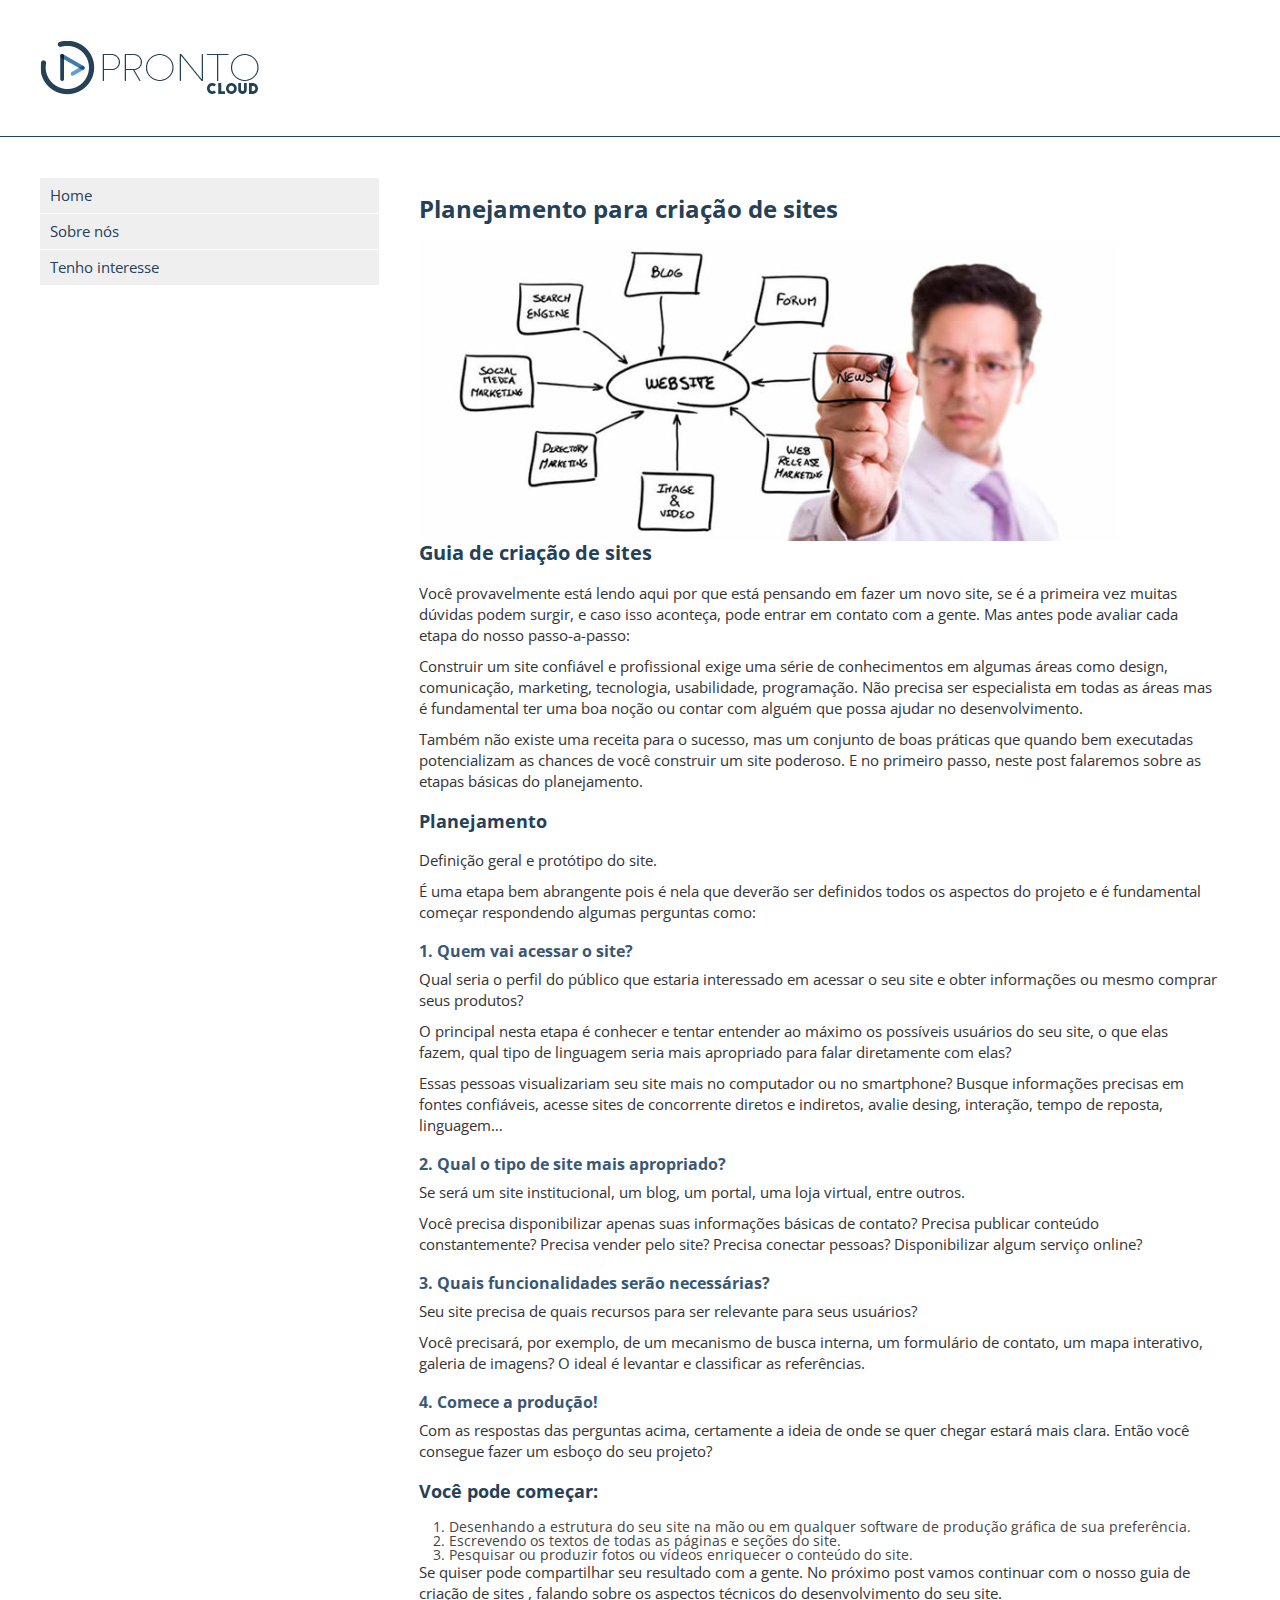
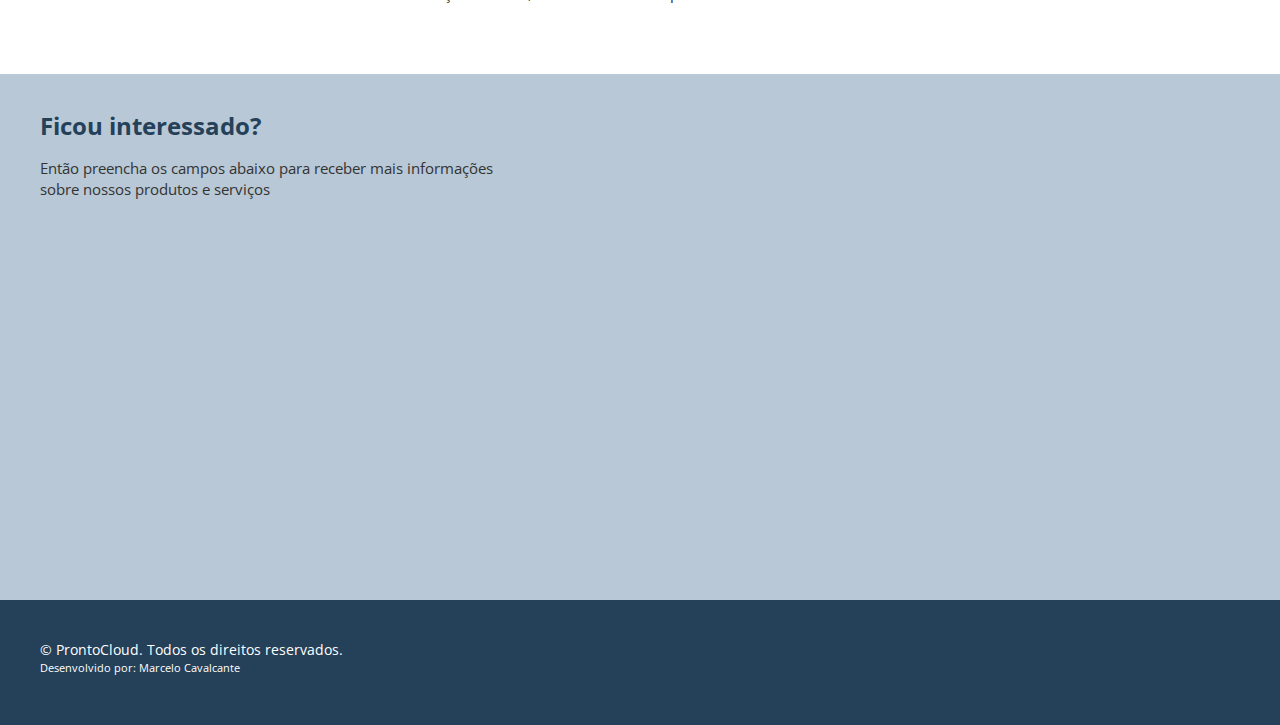
==== index.html @ fb1c9a31 "INITIAL COMMIT - Versão do professor" ====
<!DOCTYPE html>
<html lang="en">
<head>
    <meta charset="UTF-8">
    <meta http-equiv="X-UA-Compatible" content="IE=edge">
    <meta name="viewport" content="width=device-width, initial-scale=1.0">

    <!-- CSS -->
    <link rel="stylesheet" href="./assets/css/reset.css">
    <link rel="stylesheet" href="./assets/css/style.css">

    <!-- icones -->
    <link rel="shortcut icon" href="./assets/images/favicon.cc"> <!-- 17x17 pixels -->
    <link rel="apple-touch-icon" href="./assets/images/icon-touch-retina.png">
    <link rel="apple-touch-icon" href="./assets/images/icon-touch-retina-iphone.png">
    <link rel="apple-touch-icon" href="./assets/images/icon-touch-retina-ipad.png">

    <!-- Google Fonts -->
    <link rel="preconnect" href="https://fonts.googleapis.com">
    <link rel="preconnect" href="https://fonts.gstatic.com" crossorigin>
    <link href="https://fonts.googleapis.com/css2?family=Open+Sans:wght@300;400;700&display=swap" rel="stylesheet">

    <title>ProntoCloud</title>
</head>
<body>

    <div class="main-container">
        <header>
            <div class="container">
                <img src="./assets/images/prontocloud.png" alt="ProntoCloud">
            </div>
        </header>
        <section>
            <div class="container">
                <nav>
                    <ul>
                        <li><a href="#">Home</a></li>
                        <li><a href="#">Sobre nós</a></li>
                        <li><a href="#tenho-interesse">Tenho interesse</a></li>
                    </ul>
                </nav>
                <article>
                    <div class="container">
                        <h1>Planejamento para criação de sites</h1>

                        <img src="./assets/images/web-design-planning-700x300.jpg" alt="Planejamento para criação de sites">

                        <h2>Guia de criação de sites</h2>

                        <p>Você provavelmente está lendo aqui por que está pensando em fazer um novo site, se é a primeira vez muitas dúvidas podem surgir, e caso isso aconteça, pode entrar em contato com a gente. Mas antes pode avaliar cada etapa do nosso passo-a-passo:</p>

                        <p>Construir um site confiável e profissional exige uma série de conhecimentos em algumas áreas como design, comunicação, marketing, tecnologia, usabilidade, programação. Não precisa ser especialista em todas as áreas mas é fundamental ter uma boa noção ou contar com alguém que possa ajudar no desenvolvimento.</p>

                        <p>Também não existe uma receita para o sucesso, mas um conjunto de boas práticas que quando bem executadas potencializam as chances de você construir um site poderoso. E no primeiro passo, neste post falaremos sobre as etapas básicas do planejamento.</p>

                        <h3>Planejamento</h3>

                        <p>Definição geral e protótipo do site.</p>
                        <p>É uma etapa bem abrangente pois é nela que deverão ser definidos todos os aspectos do projeto e é fundamental começar respondendo algumas perguntas como:</p>

                        <h4>1. Quem vai acessar o site? </h4>

                        <p>Qual seria o perfil do público que estaria interessado em acessar o seu site e obter informações ou mesmo comprar seus produtos?</p>

                        <p>O principal nesta etapa é conhecer e tentar entender ao máximo os possíveis usuários do seu site, o que elas fazem, qual tipo de linguagem seria mais apropriado para falar diretamente com elas?</p>

                        <p>Essas pessoas visualizariam seu site mais no computador ou no smartphone? Busque informações precisas em fontes confiáveis, acesse sites de concorrente diretos e indiretos, avalie desing, interação, tempo de reposta, linguagem…</p>

                        <h4>2. Qual o tipo de site mais apropriado?</h4>
                        <p>Se será um site institucional, um blog, um portal, uma loja virtual, entre outros.</p>

                        <p>Você precisa disponibilizar apenas suas informações básicas de contato? Precisa publicar conteúdo constantemente? Precisa vender pelo site? Precisa conectar pessoas? Disponibilizar algum serviço online?</p>

                        <h4>3. Quais funcionalidades serão necessárias?</h4>
                        <p>Seu site precisa de quais recursos para ser relevante para seus usuários?</p>

                        <p>Você precisará, por exemplo, de um mecanismo de busca interna, um formulário de contato, um mapa interativo, galeria de imagens? O ideal é levantar e classificar as referências.</p>

                        <h4>4. Comece a produção!</h4>
                        <p>Com as respostas das perguntas acima, certamente a ideia de onde se quer chegar estará mais clara. Então você consegue fazer um esboço do seu projeto?</p>

                        <h3>Você pode começar:</h3>

                        <ol>
                            <li>Desenhando a estrutura do seu site na mão ou em qualquer software de produção gráfica de sua preferência.</li>
                            <li>Escrevendo os textos de todas as páginas e seções do site.</li>
                            <li>Pesquisar ou produzir fotos ou vídeos enriquecer o conteúdo do site.</li>
                        </ol>

                        <p>Se quiser pode compartilhar seu resultado com a gente. No próximo post vamos continuar com o nosso guia de criação de sites , falando sobre os aspectos técnicos do desenvolvimento do seu site.</p>
                    </div>
                </article>
               
            </div>
        </section>  
        <section id="tenho-interesse">
            <div class="container">
                <article>
                    <h1>Ficou interessado?</h1>
                    <p>Então preencha os campos abaixo para receber mais informações sobre nossos produtos e serviços</p>

                    <div class="cognito">
                        <script src="https://www.cognitoforms.com/s/pnEzo69DJ02ilLkJFaThlw"></script>
                        <script>Cognito.load("forms", { id: "1" });</script>
                    </div>

                </article>
            </div>
        </section>
        <footer>
            <div class="container">
                <p>&copy; ProntoCloud. Todos os direitos reservados.
            <small>Desenvolvido por: Marcelo Cavalcante</small></p>
            </div>
        </footer>
    </div>
</body>
</html>
---- assets/css/style.css ----
html {
    font-size: 62.5%;
}

body {
    background-color: #f5f5f5; 
    font-family: 'Open Sans', sans-serif;
}

.main-container {
    display: block;
    width: 100vw;
    margin: 0 auto;
}

.container {
    display: block;
    float: left;
    padding: 20px;
    max-width: 100%;
    margin: 0 auto;
    max-width: 1198px;
}

header {
    background: #fff;
    display: block;
    float: left;
    padding: 20px;
    width: 100%;
    border-bottom: 1px solid #254159;
}

h1 {
    font-size: 2.4rem;
    color: #254159;
    margin-bottom: 20px;
}

h2 {
    font-size: 2rem;
    color: #254159;
    margin-bottom: 20px;
}

h3 {
    font-size: 1.8rem;
    color: #254159;
    margin-bottom: 20px;
    padding-top: 10px;
}

h4 {
    font-size: 1.6rem;
    color: #385874;
    margin-bottom: 10px;
    padding-top: 10px;
}

p {
    margin-bottom: 10px;
    line-height: 1.4;
    color: #333;
}

img {
    max-width: 100%;
    height: auto;
}

#tenho-interesse {
    background-color: #b8c8d6;
    width: 100%;
}

#tenho-interesse form,
.cognito.c-med .c-forms-form,
.cognito.c-med .c-forms-form div {
    background-color: #b8c8d6 !important;
}

#tenho-interesse .cognito .c-forms-form .c-forms-form-title h2,
#tenho-interesse .cognito label[for], .cognito input[type=radio], .cognito input[type=checkbox] {
    color: #385874;
}

ol {
    margin-left: 30px;
}

ol li {
    font-size: 1.4rem;
    color: #454545;
}

section {
    background-color: #fff;
    display: block;
    float: left;
    font-size: 1.5rem; /* equivalente a 15px */ 
    padding: 20px;
    width: 100%;
}

section nav {
    display: block;
    float: left;
    width: 30%;
}

nav li {
    background-color: #efefef;
    margin: 1px 20px 1px 0;
    padding: 10px;
}

nav li:hover {
    background-color: #dfdfdf;
}

nav a {
    text-decoration: none;
    color: #254159;
}

nav a:hover {
    color: #385874;
}

section article {
    display: block;
    float: left;
    width: 70%;
}

footer {
    background-color: #254159;  
    display: block;
    float: left;
    padding: 20px;
    width: 100%;
}

footer p {
    color: #ffffff;
    font-size: 1.4rem;
}

footer small {
    font-size: 80%;
    display: block;
}

.cognito {
    height: 350px !important;
    overflow: hidden !important;
}

@media (max-width: 425px) {
    section nav,
    section article {
        width: 100%;
    }  

    .container {
        padding-left: 1%;
        padding-right: 1%;
    }
}
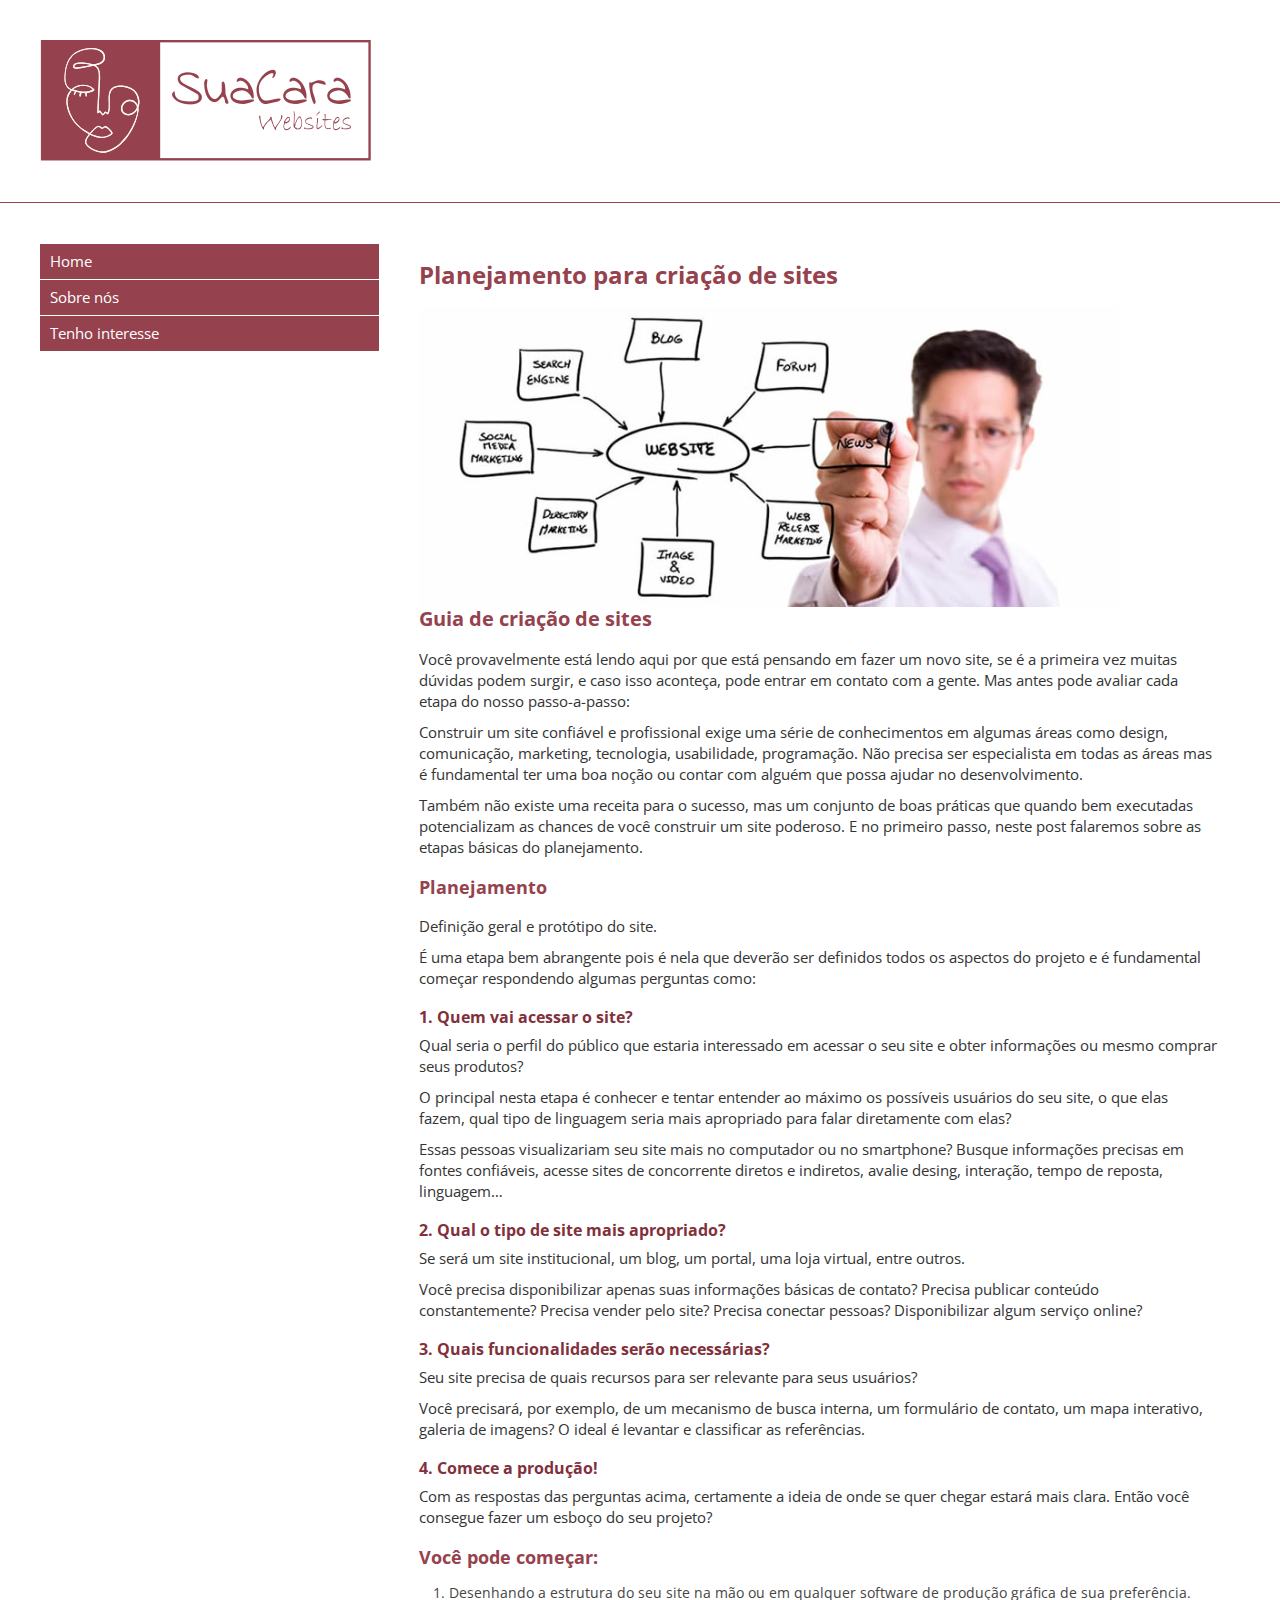
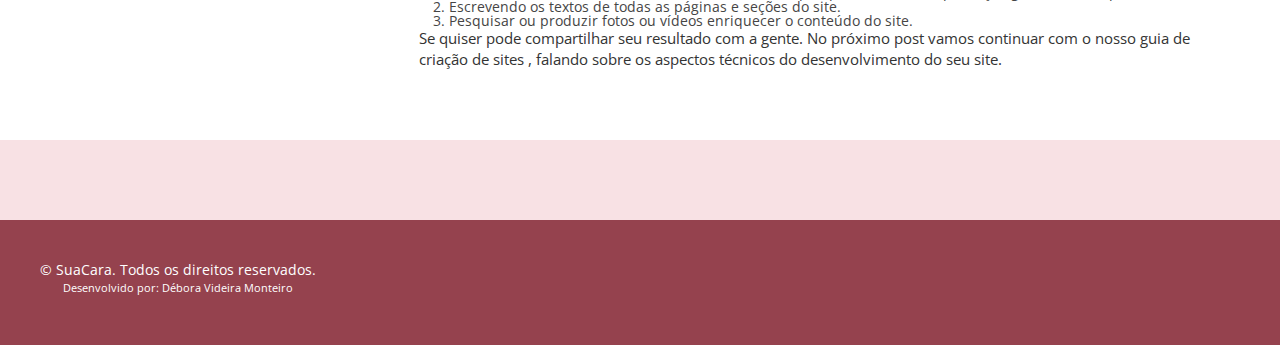
==== commit 79947144: "SuaCara" ====
--- a/index.html
+++ b/index.html
@@ -11,7 +11,7 @@
 
     <!-- icones -->
     <link rel="shortcut icon" href="./assets/images/favicon.cc"> <!-- 17x17 pixels -->
-    <link rel="apple-touch-icon" href="./assets/images/icon-touch-retina.png">
+    <link rel="apple-touch-icon" href="./assets/images/sc-icon-touch-retina.png">
     <link rel="apple-touch-icon" href="./assets/images/icon-touch-retina-iphone.png">
     <link rel="apple-touch-icon" href="./assets/images/icon-touch-retina-ipad.png">
 
@@ -27,7 +27,7 @@
     <div class="main-container">
         <header>
             <div class="container">
-                <img src="./assets/images/prontocloud.png" alt="ProntoCloud">
+                <img id="logo" src="./assets/images/suacara.png" alt="SuaCara">
             </div>
         </header>
         <section>
@@ -96,12 +96,8 @@
         <section id="tenho-interesse">
             <div class="container">
                 <article>
-                    <h1>Ficou interessado?</h1>
-                    <p>Então preencha os campos abaixo para receber mais informações sobre nossos produtos e serviços</p>
-
                     <div class="cognito">
-                        <script src="https://www.cognitoforms.com/s/pnEzo69DJ02ilLkJFaThlw"></script>
-                        <script>Cognito.load("forms", { id: "1" });</script>
+                        <script src="https://www.cognitoforms.com/f/seamless.js" data-key="_JkAi9VZ0EmPq1Xp3DTHFw" data-form="1"></script>
                     </div>
 
                 </article>
@@ -109,8 +105,8 @@
         </section>
         <footer>
             <div class="container">
-                <p>&copy; ProntoCloud. Todos os direitos reservados.
-            <small>Desenvolvido por: Marcelo Cavalcante</small></p>
+                <p>&copy; SuaCara. Todos os direitos reservados.
+            <small>Desenvolvido por: Débora Videira Monteiro</small></p>
             </div>
         </footer>
     </div>
--- a/assets/css/style.css
+++ b/assets/css/style.css
@@ -3,8 +3,13 @@
 }
 
 body {
-    background-color: #f5f5f5; 
+    background-color: #fcccd3; 
     font-family: 'Open Sans', sans-serif;
+}
+
+#logo{
+    max-width:100vw;
+    height: auto;
 }
 
 .main-container {
@@ -28,31 +33,31 @@
     float: left;
     padding: 20px;
     width: 100%;
-    border-bottom: 1px solid #254159;
+    border-bottom: 1px solid #95424e;
 }
 
 h1 {
     font-size: 2.4rem;
-    color: #254159;
+    color: #95424e;
     margin-bottom: 20px;
 }
 
 h2 {
     font-size: 2rem;
-    color: #254159;
+    color: #95424e;
     margin-bottom: 20px;
 }
 
 h3 {
     font-size: 1.8rem;
-    color: #254159;
+    color: #95424e;
     margin-bottom: 20px;
     padding-top: 10px;
 }
 
 h4 {
     font-size: 1.6rem;
-    color: #385874;
+    color: #81303c;
     margin-bottom: 10px;
     padding-top: 10px;
 }
@@ -69,19 +74,9 @@
 }
 
 #tenho-interesse {
-    background-color: #b8c8d6;
+    background-color: #f8e1e4;
     width: 100%;
-}
-
-#tenho-interesse form,
-.cognito.c-med .c-forms-form,
-.cognito.c-med .c-forms-form div {
-    background-color: #b8c8d6 !important;
-}
-
-#tenho-interesse .cognito .c-forms-form .c-forms-form-title h2,
-#tenho-interesse .cognito label[for], .cognito input[type=radio], .cognito input[type=checkbox] {
-    color: #385874;
+    text-align: center;
 }
 
 ol {
@@ -109,22 +104,23 @@
 }
 
 nav li {
-    background-color: #efefef;
+    background-color: #95424e;
     margin: 1px 20px 1px 0;
     padding: 10px;
 }
 
 nav li:hover {
-    background-color: #dfdfdf;
+    background-color: #701e2a;
 }
 
 nav a {
     text-decoration: none;
-    color: #254159;
+    color: #fff;
+    display: block;
 }
 
 nav a:hover {
-    color: #385874;
+    font-weight: bold;
 }
 
 section article {
@@ -134,7 +130,7 @@
 }
 
 footer {
-    background-color: #254159;  
+    background-color: #95424e;
     display: block;
     float: left;
     padding: 20px;
@@ -142,6 +138,7 @@
 }
 
 footer p {
+    text-align: center;
     color: #ffffff;
     font-size: 1.4rem;
 }
@@ -149,11 +146,6 @@
 footer small {
     font-size: 80%;
     display: block;
-}
-
-.cognito {
-    height: 350px !important;
-    overflow: hidden !important;
 }
 
 @media (max-width: 425px) {
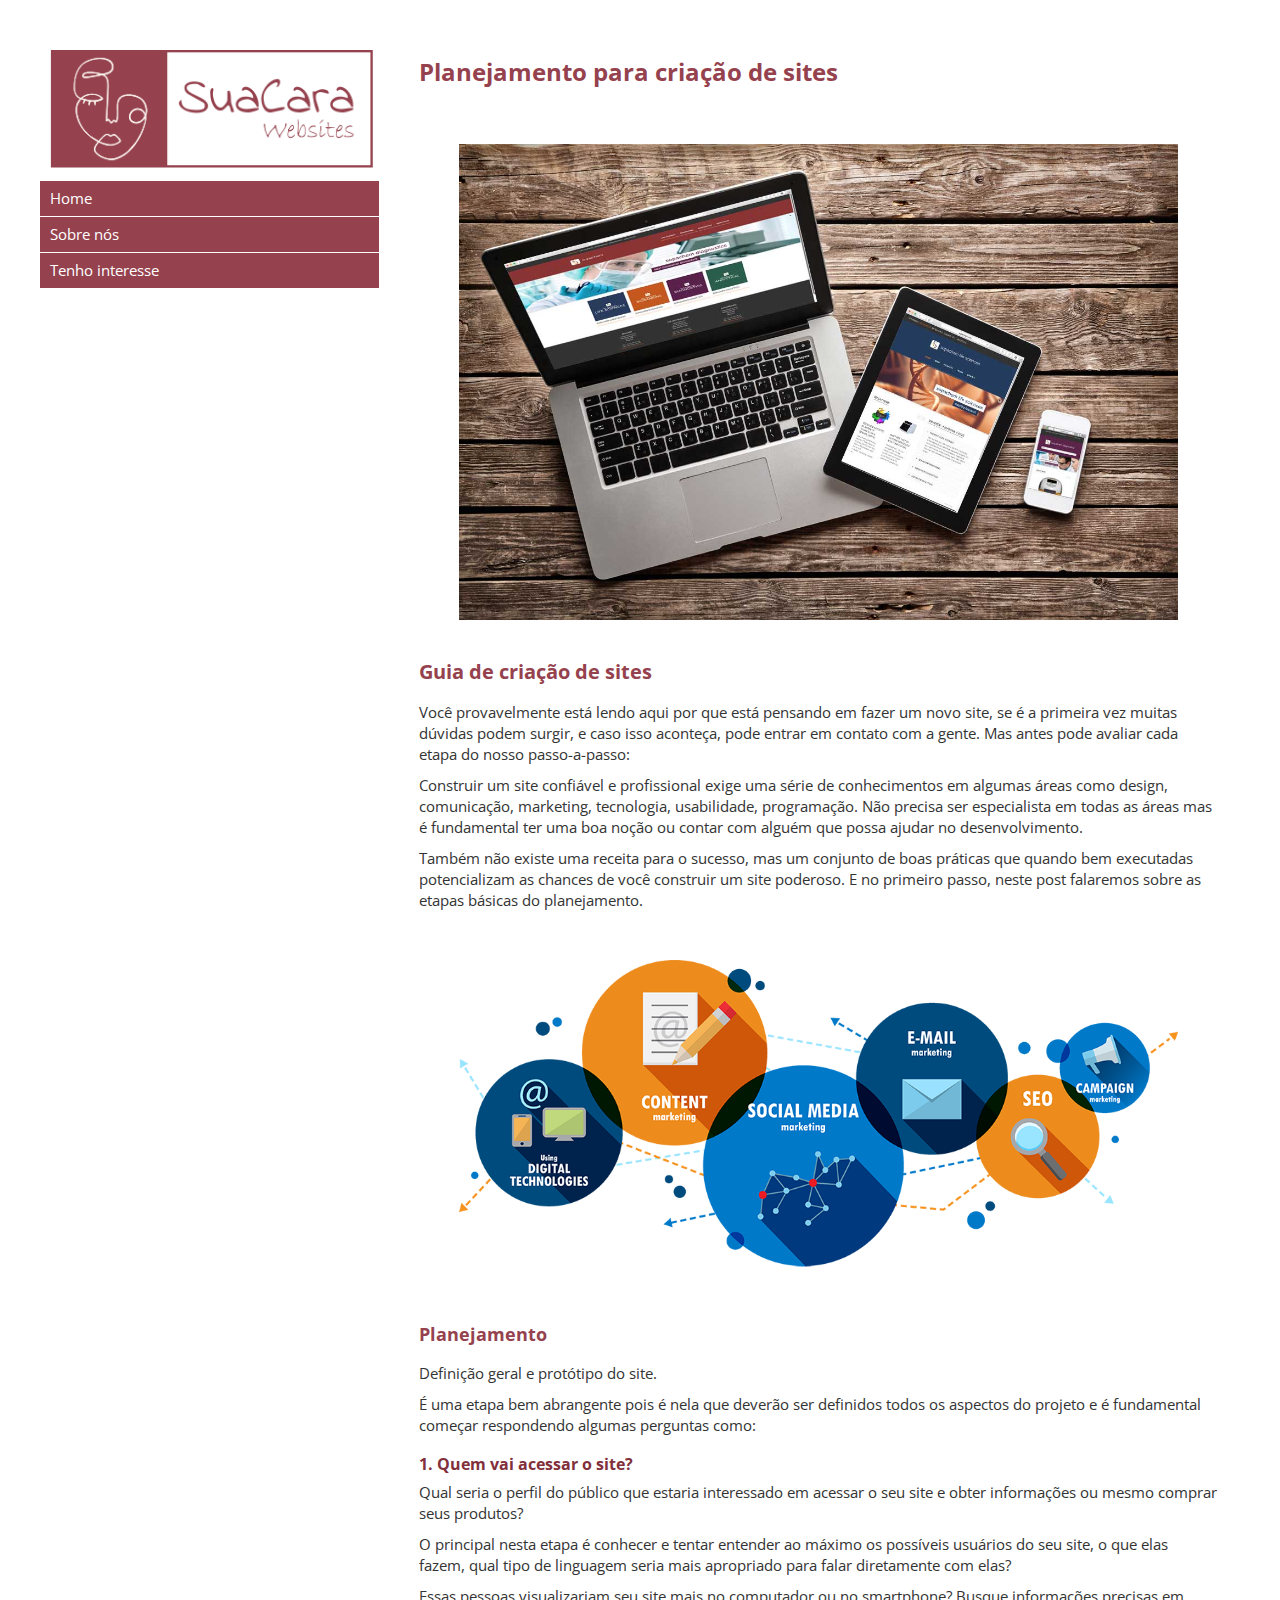
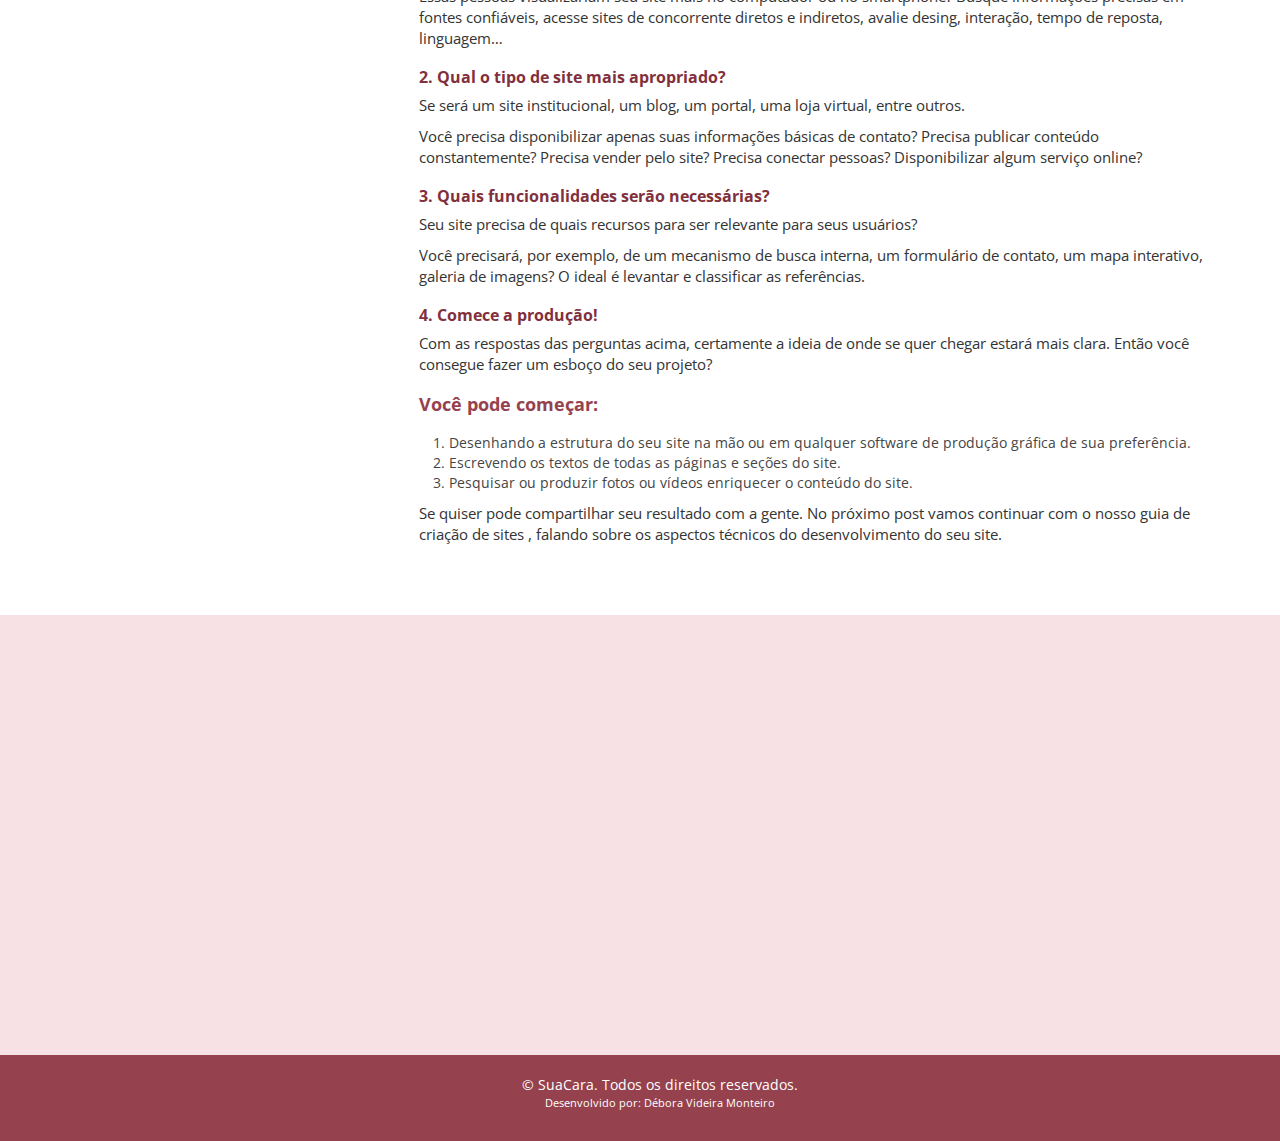
==== commit e22b500c: "mexendo no layout" ====
--- a/index.html
+++ b/index.html
@@ -20,19 +20,15 @@
     <link rel="preconnect" href="https://fonts.gstatic.com" crossorigin>
     <link href="https://fonts.googleapis.com/css2?family=Open+Sans:wght@300;400;700&display=swap" rel="stylesheet">
 
-    <title>ProntoCloud</title>
+    <title>SuaCara Websites</title>
 </head>
 <body>
 
     <div class="main-container">
-        <header>
-            <div class="container">
-                <img id="logo" src="./assets/images/suacara.png" alt="SuaCara">
-            </div>
-        </header>
         <section>
             <div class="container">
                 <nav>
+                    <img id="logo" src="./assets/images/suacara.png" alt="SuaCara">
                     <ul>
                         <li><a href="#">Home</a></li>
                         <li><a href="#">Sobre nós</a></li>
@@ -43,7 +39,7 @@
                     <div class="container">
                         <h1>Planejamento para criação de sites</h1>
 
-                        <img src="./assets/images/web-design-planning-700x300.jpg" alt="Planejamento para criação de sites">
+                        <img src="./assets/images/web-design-700x300.jpg" alt="Planejamento para criação de sites">
 
                         <h2>Guia de criação de sites</h2>
 
@@ -52,6 +48,8 @@
                         <p>Construir um site confiável e profissional exige uma série de conhecimentos em algumas áreas como design, comunicação, marketing, tecnologia, usabilidade, programação. Não precisa ser especialista em todas as áreas mas é fundamental ter uma boa noção ou contar com alguém que possa ajudar no desenvolvimento.</p>
 
                         <p>Também não existe uma receita para o sucesso, mas um conjunto de boas práticas que quando bem executadas potencializam as chances de você construir um site poderoso. E no primeiro passo, neste post falaremos sobre as etapas básicas do planejamento.</p>
+
+                        <img src="./assets/images/digital-marketing-services-by-cpcc-2257.png" alt="">
 
                         <h3>Planejamento</h3>
 
@@ -94,21 +92,14 @@
             </div>
         </section>  
         <section id="tenho-interesse">
-            <div class="container">
-                <article>
                     <div class="cognito">
                         <script src="https://www.cognitoforms.com/f/seamless.js" data-key="_JkAi9VZ0EmPq1Xp3DTHFw" data-form="1"></script>
                     </div>
-
-                </article>
-            </div>
         </section>
         <footer>
-            <div class="container">
                 <p>&copy; SuaCara. Todos os direitos reservados.
             <small>Desenvolvido por: Débora Videira Monteiro</small></p>
             </div>
         </footer>
-    </div>
 </body>
 </html>--- a/assets/css/style.css
+++ b/assets/css/style.css
@@ -8,8 +8,7 @@
 }
 
 #logo{
-    max-width:100vw;
-    height: auto;
+    margin: 1rem;
 }
 
 .main-container {
@@ -69,8 +68,9 @@
 }
 
 img {
-    max-width: 100%;
+    max-width: 90%;
     height: auto;
+    margin: 5%;
 }
 
 #tenho-interesse {
@@ -81,10 +81,12 @@
 
 ol {
     margin-left: 30px;
+    margin-bottom: 1rem;
 }
 
 ol li {
     font-size: 1.4rem;
+    line-height: 2rem;
     color: #454545;
 }
 
@@ -129,6 +131,13 @@
     width: 70%;
 }
 
+.cognito{
+    max-width: 60%;
+    margin: 0 20%;
+    height: 400px !important;
+    overflow: hidden !important;
+}
+
 footer {
     background-color: #95424e;
     display: block;
@@ -148,10 +157,10 @@
     display: block;
 }
 
-@media (max-width: 425px) {
+@media (max-width: 768px) {
     section nav,
     section article {
-        width: 100%;
+        width: 100vw;
     }  
 
     .container {
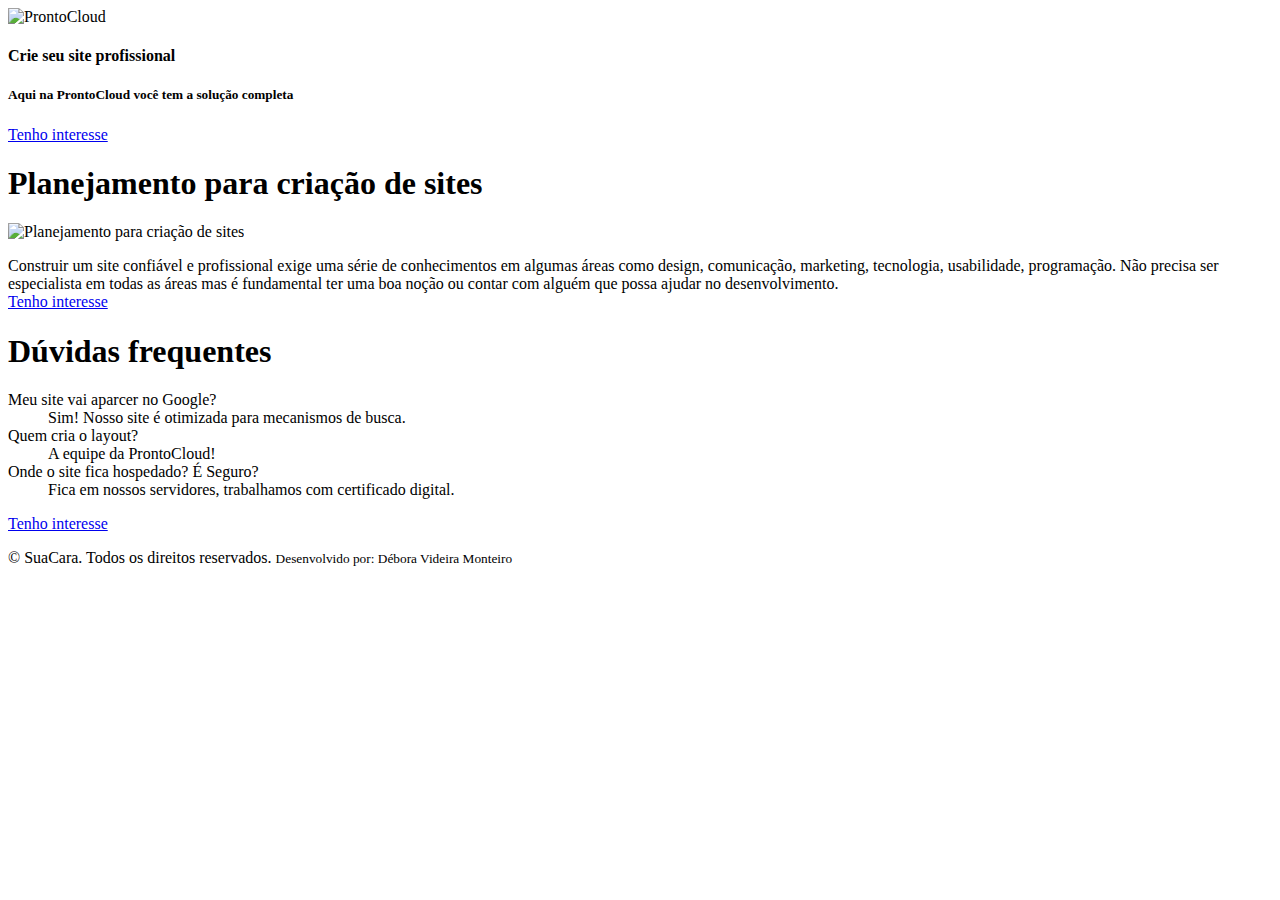
==== commit b4016189: "código do professor" ====
--- a/index.html
+++ b/index.html
@@ -1,105 +1,100 @@
 <!DOCTYPE html>
 <html lang="en">
+
 <head>
     <meta charset="UTF-8">
     <meta http-equiv="X-UA-Compatible" content="IE=edge">
     <meta name="viewport" content="width=device-width, initial-scale=1.0">
 
     <!-- CSS -->
-    <link rel="stylesheet" href="./assets/css/reset.css">
-    <link rel="stylesheet" href="./assets/css/style.css">
+    <link rel="stylesheet" href="./css/reset.css">
+    <link rel="stylesheet" href="./css/styles.css">
 
     <!-- icones -->
-    <link rel="shortcut icon" href="./assets/images/favicon.cc"> <!-- 17x17 pixels -->
-    <link rel="apple-touch-icon" href="./assets/images/sc-icon-touch-retina.png">
-    <link rel="apple-touch-icon" href="./assets/images/icon-touch-retina-iphone.png">
-    <link rel="apple-touch-icon" href="./assets/images/icon-touch-retina-ipad.png">
+    <link rel="shortcut icon" href="./images/favicon.cc"> <!-- 17x17 pixels -->
+    <link rel="apple-touch-icon" href="./images/icon-touch-retina.png">
+    <link rel="apple-touch-icon" href="./images/icon-touch-retina-iphone.png">
+    <link rel="apple-touch-icon" href="./images/icon-touch-retina-ipad.png">
 
     <!-- Google Fonts -->
     <link rel="preconnect" href="https://fonts.googleapis.com">
     <link rel="preconnect" href="https://fonts.gstatic.com" crossorigin>
     <link href="https://fonts.googleapis.com/css2?family=Open+Sans:wght@300;400;700&display=swap" rel="stylesheet">
 
-    <title>SuaCara Websites</title>
+    <title>ProntoCloud</title>
 </head>
+
 <body>
 
     <div class="main-container">
-        <section>
+        <header>
             <div class="container">
-                <nav>
-                    <img id="logo" src="./assets/images/suacara.png" alt="SuaCara">
-                    <ul>
-                        <li><a href="#">Home</a></li>
-                        <li><a href="#">Sobre nós</a></li>
-                        <li><a href="#tenho-interesse">Tenho interesse</a></li>
-                    </ul>
-                </nav>
-                <article>
-                    <div class="container">
-                        <h1>Planejamento para criação de sites</h1>
+                <img src="./images/prontocloud.png" alt="ProntoCloud">
+            </div>
+        </header>
 
-                        <img src="./assets/images/web-design-700x300.jpg" alt="Planejamento para criação de sites">
+        <section id="banner">
+            <div class="container">
+                <div class="legenda-container">
+                    <div class="legenda">
+                        <h4>Crie seu site profissional</h4>
+                        <h5>Aqui na ProntoCloud você tem a solução completa</h5>
+                    </div>
+                    <a class="button-cta" href="#tenho-interesse">Tenho interesse</a>
+                </div>
+            </div>
+        </section>
 
-                        <h2>Guia de criação de sites</h2>
+        <section id="saiba-mais">
+            <div class="container">
 
-                        <p>Você provavelmente está lendo aqui por que está pensando em fazer um novo site, se é a primeira vez muitas dúvidas podem surgir, e caso isso aconteça, pode entrar em contato com a gente. Mas antes pode avaliar cada etapa do nosso passo-a-passo:</p>
+                <h1>Planejamento para criação de sites</h1>
 
-                        <p>Construir um site confiável e profissional exige uma série de conhecimentos em algumas áreas como design, comunicação, marketing, tecnologia, usabilidade, programação. Não precisa ser especialista em todas as áreas mas é fundamental ter uma boa noção ou contar com alguém que possa ajudar no desenvolvimento.</p>
+                <img src="./images/web-design-planning-700x300.jpg" alt="Planejamento para criação de sites">
 
-                        <p>Também não existe uma receita para o sucesso, mas um conjunto de boas práticas que quando bem executadas potencializam as chances de você construir um site poderoso. E no primeiro passo, neste post falaremos sobre as etapas básicas do planejamento.</p>
+                <p>Construir um site confiável e profissional exige uma série de conhecimentos em algumas áreas como
+                    design, comunicação, marketing, tecnologia, usabilidade, programação. Não precisa ser especialista
+                    em todas as áreas mas é fundamental ter uma boa noção ou contar com alguém que possa ajudar no
+                    desenvolvimento. <br>
+                    <a class="button-cta" href="#tenho-interesse">Tenho interesse</a>
+                </p>
 
-                        <img src="./assets/images/digital-marketing-services-by-cpcc-2257.png" alt="">
 
-                        <h3>Planejamento</h3>
 
-                        <p>Definição geral e protótipo do site.</p>
-                        <p>É uma etapa bem abrangente pois é nela que deverão ser definidos todos os aspectos do projeto e é fundamental começar respondendo algumas perguntas como:</p>
+            </div>
+        </section>
 
-                        <h4>1. Quem vai acessar o site? </h4>
+        <section id="perguntas-frequentes">
+            <div class="container">
+                <h1>Dúvidas frequentes</h1>
 
-                        <p>Qual seria o perfil do público que estaria interessado em acessar o seu site e obter informações ou mesmo comprar seus produtos?</p>
+                <dl>
+                    <dt>Meu site vai aparcer no Google?</dt>
+                    <dd>Sim! Nosso site é otimizada para mecanismos de busca.</dd>
+                    <dt>Quem cria o layout?</dt>
+                    <dd>A equipe da ProntoCloud! </dd>
+                    <dt>Onde o site fica hospedado? É Seguro?</dt>
+                    <dd>Fica em nossos servidores, trabalhamos com certificado digital.</dd>
+                </dl>
 
-                        <p>O principal nesta etapa é conhecer e tentar entender ao máximo os possíveis usuários do seu site, o que elas fazem, qual tipo de linguagem seria mais apropriado para falar diretamente com elas?</p>
+                <a class="button-cta" href="#tenho-interesse">Tenho interesse</a>
 
-                        <p>Essas pessoas visualizariam seu site mais no computador ou no smartphone? Busque informações precisas em fontes confiáveis, acesse sites de concorrente diretos e indiretos, avalie desing, interação, tempo de reposta, linguagem…</p>
+            </div>
+        </section>
 
-                        <h4>2. Qual o tipo de site mais apropriado?</h4>
-                        <p>Se será um site institucional, um blog, um portal, uma loja virtual, entre outros.</p>
-
-                        <p>Você precisa disponibilizar apenas suas informações básicas de contato? Precisa publicar conteúdo constantemente? Precisa vender pelo site? Precisa conectar pessoas? Disponibilizar algum serviço online?</p>
-
-                        <h4>3. Quais funcionalidades serão necessárias?</h4>
-                        <p>Seu site precisa de quais recursos para ser relevante para seus usuários?</p>
-
-                        <p>Você precisará, por exemplo, de um mecanismo de busca interna, um formulário de contato, um mapa interativo, galeria de imagens? O ideal é levantar e classificar as referências.</p>
-
-                        <h4>4. Comece a produção!</h4>
-                        <p>Com as respostas das perguntas acima, certamente a ideia de onde se quer chegar estará mais clara. Então você consegue fazer um esboço do seu projeto?</p>
-
-                        <h3>Você pode começar:</h3>
-
-                        <ol>
-                            <li>Desenhando a estrutura do seu site na mão ou em qualquer software de produção gráfica de sua preferência.</li>
-                            <li>Escrevendo os textos de todas as páginas e seções do site.</li>
-                            <li>Pesquisar ou produzir fotos ou vídeos enriquecer o conteúdo do site.</li>
-                        </ol>
-
-                        <p>Se quiser pode compartilhar seu resultado com a gente. No próximo post vamos continuar com o nosso guia de criação de sites , falando sobre os aspectos técnicos do desenvolvimento do seu site.</p>
-                    </div>
-                </article>
-               
+        <section id="tenho-interesse">
+            <div class="cognito">
+                <script src="https://www.cognitoforms.com/f/seamless.js" data-key="_JkAi9VZ0EmPq1Xp3DTHFw"
+                    data-form="1"></script>
             </div>
-        </section>  
-        <section id="tenho-interesse">
-                    <div class="cognito">
-                        <script src="https://www.cognitoforms.com/f/seamless.js" data-key="_JkAi9VZ0EmPq1Xp3DTHFw" data-form="1"></script>
-                    </div>
         </section>
         <footer>
-                <p>&copy; SuaCara. Todos os direitos reservados.
-            <small>Desenvolvido por: Débora Videira Monteiro</small></p>
-            </div>
-        </footer>
+            <p>&copy; SuaCara. Todos os direitos reservados.
+                <small>Desenvolvido por: Débora Videira Monteiro</small>
+            </p>
+    </div>
+    </footer>
+    </div>
 </body>
+
 </html>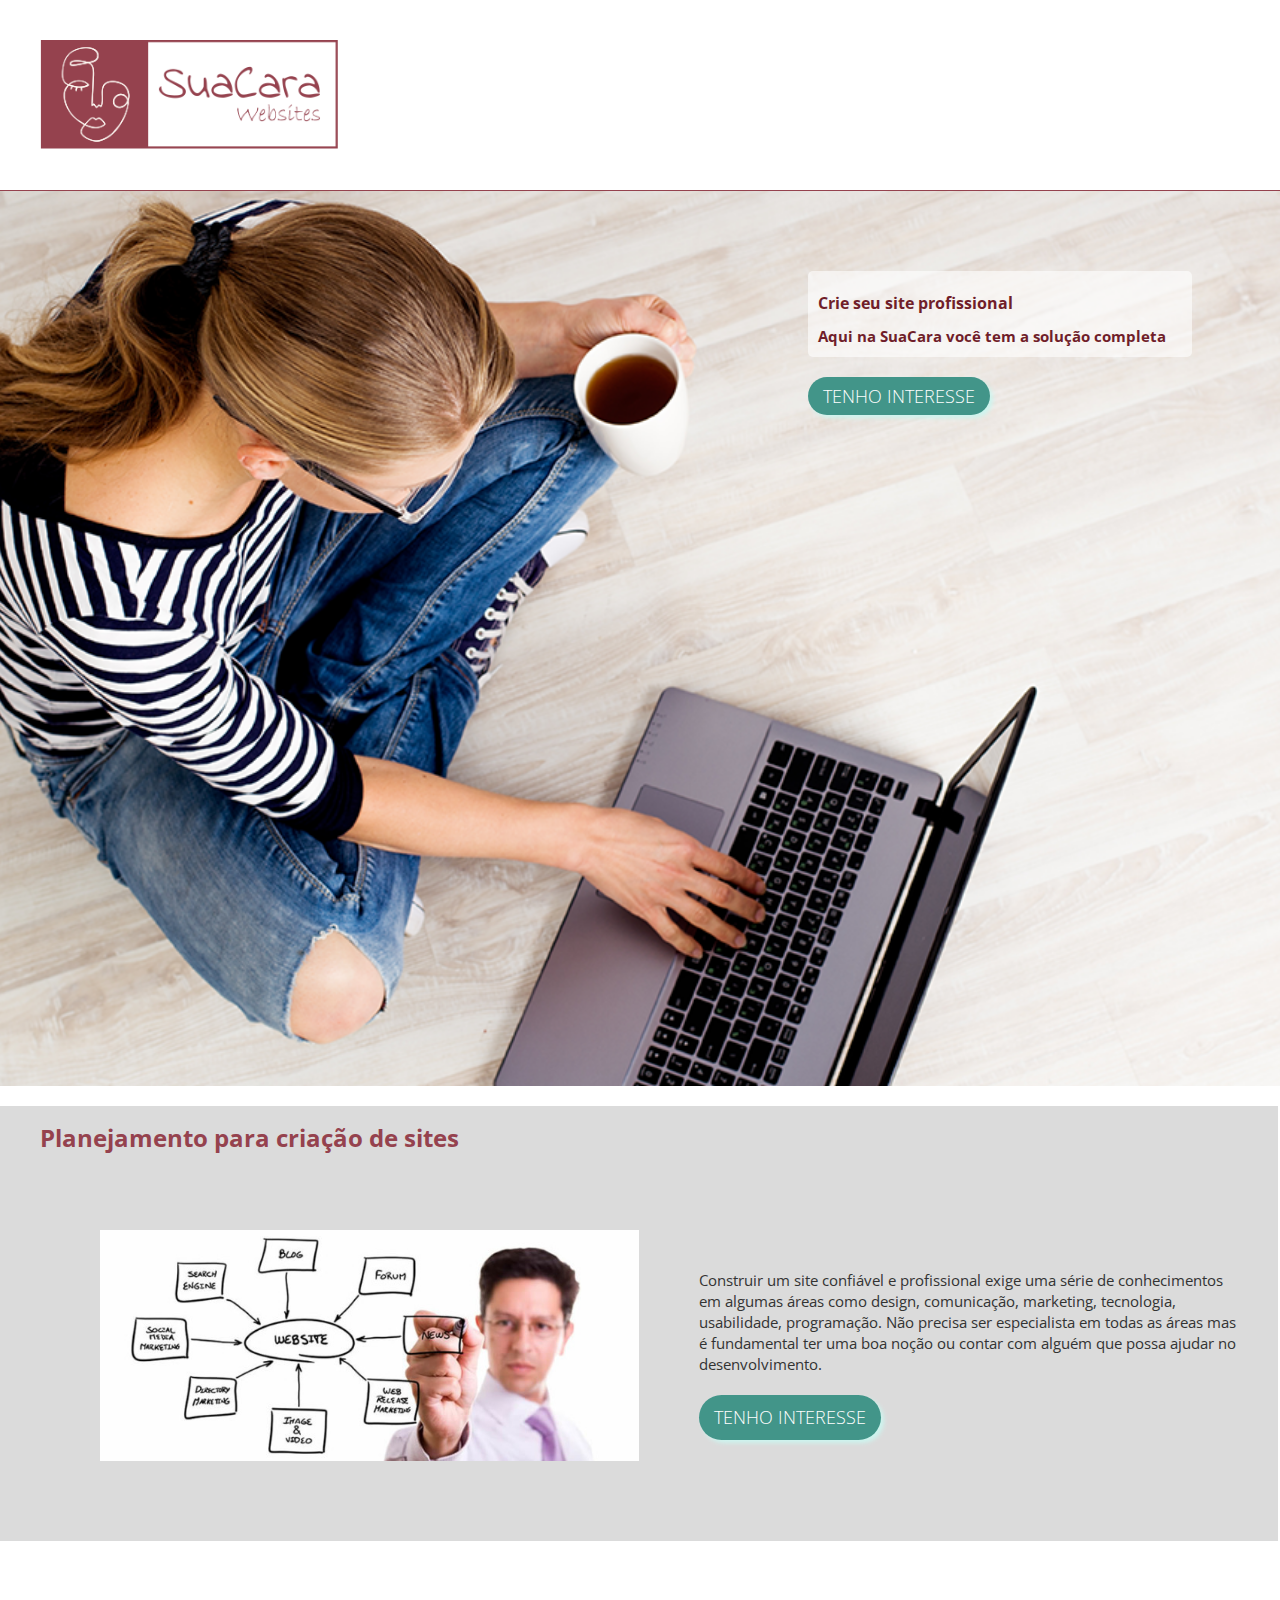
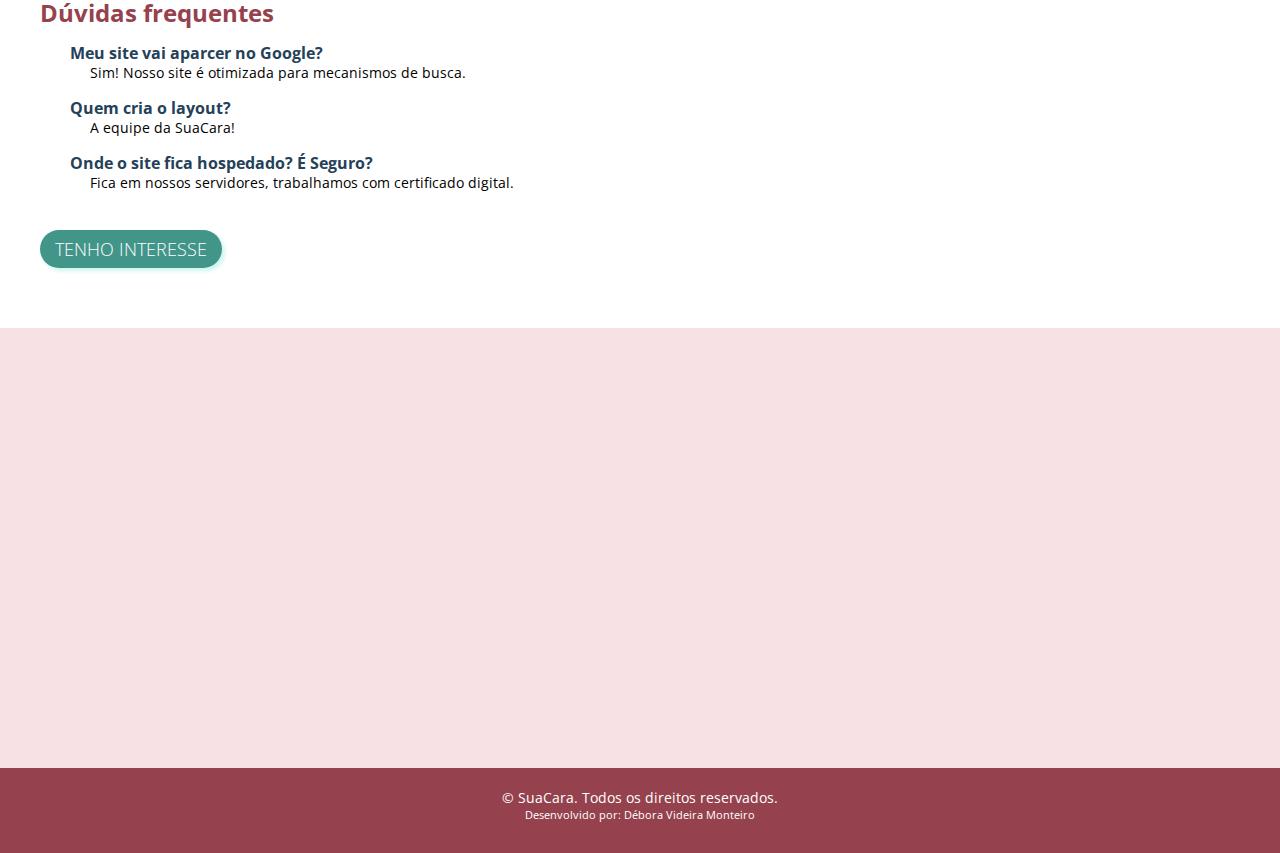
==== commit c01b204e: "algumas alterações" ====
--- a/index.html
+++ b/index.html
@@ -7,12 +7,12 @@
     <meta name="viewport" content="width=device-width, initial-scale=1.0">
 
     <!-- CSS -->
-    <link rel="stylesheet" href="./css/reset.css">
-    <link rel="stylesheet" href="./css/styles.css">
+    <link rel="stylesheet" href="./assets/css/reset.css">
+    <link rel="stylesheet" href="./assets/css/style.css">
 
     <!-- icones -->
     <link rel="shortcut icon" href="./images/favicon.cc"> <!-- 17x17 pixels -->
-    <link rel="apple-touch-icon" href="./images/icon-touch-retina.png">
+    <link rel="apple-touch-icon" href="./assets/images/icon-touch-retina.png">
     <link rel="apple-touch-icon" href="./images/icon-touch-retina-iphone.png">
     <link rel="apple-touch-icon" href="./images/icon-touch-retina-ipad.png">
 
@@ -21,15 +21,15 @@
     <link rel="preconnect" href="https://fonts.gstatic.com" crossorigin>
     <link href="https://fonts.googleapis.com/css2?family=Open+Sans:wght@300;400;700&display=swap" rel="stylesheet">
 
-    <title>ProntoCloud</title>
+    <title>SuaCara</title>
 </head>
 
 <body>
 
     <div class="main-container">
-        <header>
-            <div class="container">
-                <img src="./images/prontocloud.png" alt="ProntoCloud">
+        <header class="logo">
+            <div class="container logo">
+                <img id="logo" src="./assets/images/suacara.png" alt="SuaCara">
             </div>
         </header>
 
@@ -38,7 +38,7 @@
                 <div class="legenda-container">
                     <div class="legenda">
                         <h4>Crie seu site profissional</h4>
-                        <h5>Aqui na ProntoCloud você tem a solução completa</h5>
+                        <h5>Aqui na SuaCara você tem a solução completa</h5>
                     </div>
                     <a class="button-cta" href="#tenho-interesse">Tenho interesse</a>
                 </div>
@@ -46,13 +46,12 @@
         </section>
 
         <section id="saiba-mais">
-            <div class="container">
+            <div class="container conteudoc">
 
                 <h1>Planejamento para criação de sites</h1>
+                <img class="conteudo" src="./assets/images/web-design-planning-700x300.jpg" alt="Planejamento para criação de sites">
 
-                <img src="./images/web-design-planning-700x300.jpg" alt="Planejamento para criação de sites">
-
-                <p>Construir um site confiável e profissional exige uma série de conhecimentos em algumas áreas como
+                <p class="conteudo">Construir um site confiável e profissional exige uma série de conhecimentos em algumas áreas como
                     design, comunicação, marketing, tecnologia, usabilidade, programação. Não precisa ser especialista
                     em todas as áreas mas é fundamental ter uma boa noção ou contar com alguém que possa ajudar no
                     desenvolvimento. <br>
@@ -72,7 +71,7 @@
                     <dt>Meu site vai aparcer no Google?</dt>
                     <dd>Sim! Nosso site é otimizada para mecanismos de busca.</dd>
                     <dt>Quem cria o layout?</dt>
-                    <dd>A equipe da ProntoCloud! </dd>
+                    <dd>A equipe da SuaCara! </dd>
                     <dt>Onde o site fica hospedado? É Seguro?</dt>
                     <dd>Fica em nossos servidores, trabalhamos com certificado digital.</dd>
                 </dl>
--- a/assets/css/style.css
+++ b/assets/css/style.css
@@ -0,0 +1,255 @@
+html {
+    font-size: 62.5%;
+    width: 100vw;
+    height: 100vh;
+}
+
+body {
+    background-color: #fcccd3; 
+    font-family: 'Open Sans', sans-serif;
+    overflow-x: hidden;
+}
+.logo{
+    margin: 0 auto;
+    justify-content: center;
+    justify-items: center;
+    align-items: center;
+}
+#logo {
+    margin: 0 auto;
+}
+
+#banner {
+    background-image: url('../images/banner.png');
+    background-repeat: no-repeat;
+    background-position: center;
+    background-size: cover;
+    width: 100%;
+    height: 95vh;
+}
+
+.legenda-container {
+    width: 30vw;
+    float: right;
+    margin: 40px 0 0 60vw;
+    align-items: flex-end;
+}
+
+
+.legenda {
+    background-color: rgba(255, 255, 255, .6);
+    padding: 10px;
+    align-items: center;
+    border-radius: 5px;
+}
+
+.legenda h5,
+.legenda h4 {
+    color: #701e2a;
+    line-height: 150%;
+}
+
+.button-cta {
+    border-radius: 25px;
+    display: inline-block;
+    background-color: #429589;
+    color: #fff;
+    font-size: 1.8rem;
+    text-transform: uppercase;
+    box-shadow: 3px 3px 4px #cdf5ef;
+    padding: 10px 15px;
+    width: auto;
+    text-decoration: none;
+    font-weight: 300;
+    margin: 20px auto;
+}
+
+dl {
+    margin: 20px 0 ;
+    padding-left: 3rem;
+}
+dt {
+    font-family: 'Open Sans';
+    font-weight: 700;
+    font-size: 1.6rem;
+    color: #254159;
+    margin-bottom: 5px;
+}
+
+dd {
+    margin-left: 20px;
+    margin-bottom: 20px;
+    font-size: 1.4rem;
+}
+
+.conteudoc {
+    background-color: #dbdbdb;
+}
+
+.conteudo {
+    display: flexbox;
+    float: left;
+    width: 45%;
+}
+
+.conteudoc p{
+    margin: 10rem 0 0 0;
+}
+
+.main-container {
+    display: block;
+    width: 100vw;
+    margin: 0 auto;
+}
+
+.container {
+    display: block;
+    float: left;
+    padding: 20px 40px;
+    max-width: 100%;
+    margin: 0 auto;
+    max-width: 1198px;
+}
+
+header {
+    background: #fff;
+    display: block;
+    float: left;
+    padding: 20px 0;
+    width: 100%;
+    border-bottom: 1px solid #95424e;
+}
+
+h1 {
+    font-size: 2.4rem;
+    color: #95424e;
+    margin-bottom: 20px;
+}
+
+h2 {
+    font-size: 2rem;
+    color: #95424e;
+    margin-bottom: 20px;
+}
+
+h3 {
+    font-size: 1.8rem;
+    color: #95424e;
+    margin-bottom: 20px;
+    padding-top: 10px;
+}
+
+h4 {
+    font-size: 1.6rem;
+    color: #81303c;
+    margin-bottom: 10px;
+    padding-top: 10px;
+}
+
+p {
+    margin-bottom: 10px;
+    line-height: 1.4;
+    color: #333;
+}
+
+img {
+    max-width: 90%;
+    height: auto;
+    margin: 5%;
+}
+
+#tenho-interesse {
+    background-color: #f8e1e4;
+    width: 100%;
+    text-align: center;
+}
+
+ol {
+    margin-left: 30px;
+    margin-bottom: 1rem;
+}
+
+ol li {
+    font-size: 1.4rem;
+    line-height: 2rem;
+    color: #454545;
+}
+
+section {
+    background-color: #fff;
+    display: block;
+    float: left;
+    font-size: 1.5rem; /* equivalente a 15px */ 
+    padding: 20px 0;
+    width: 100%;
+}
+
+section nav {
+    display: block;
+    float: left;
+    width: 30%;
+}
+
+nav li {
+    background-color: #95424e;
+    margin: 1px 20px 1px 0;
+    padding: 10px;
+}
+
+nav li:hover {
+    background-color: #701e2a;
+}
+
+nav a {
+    text-decoration: none;
+    color: #fff;
+    display: block;
+}
+
+nav a:hover {
+    font-weight: bold;
+}
+
+section article {
+    display: block;
+    float: left;
+    width: 70%;
+}
+
+.cognito{
+    max-width: 60%;
+    margin: 0 20%;
+    height: 400px !important;
+    overflow: hidden !important;
+}
+
+footer {
+    background-color: #95424e;
+    display: block;
+    float: left;
+    padding: 20px 0;
+    width: 100%;
+}
+
+footer p {
+    text-align: center;
+    color: #ffffff;
+    font-size: 1.4rem;
+}
+
+footer small {
+    font-size: 80%;
+    display: block;
+}
+
+@media (max-width: 768px) {
+    section nav,
+    section article {
+        width: 100vw;
+    }  
+
+    .container {
+        padding-left: 1%;
+        padding-right: 1%;
+    }
+}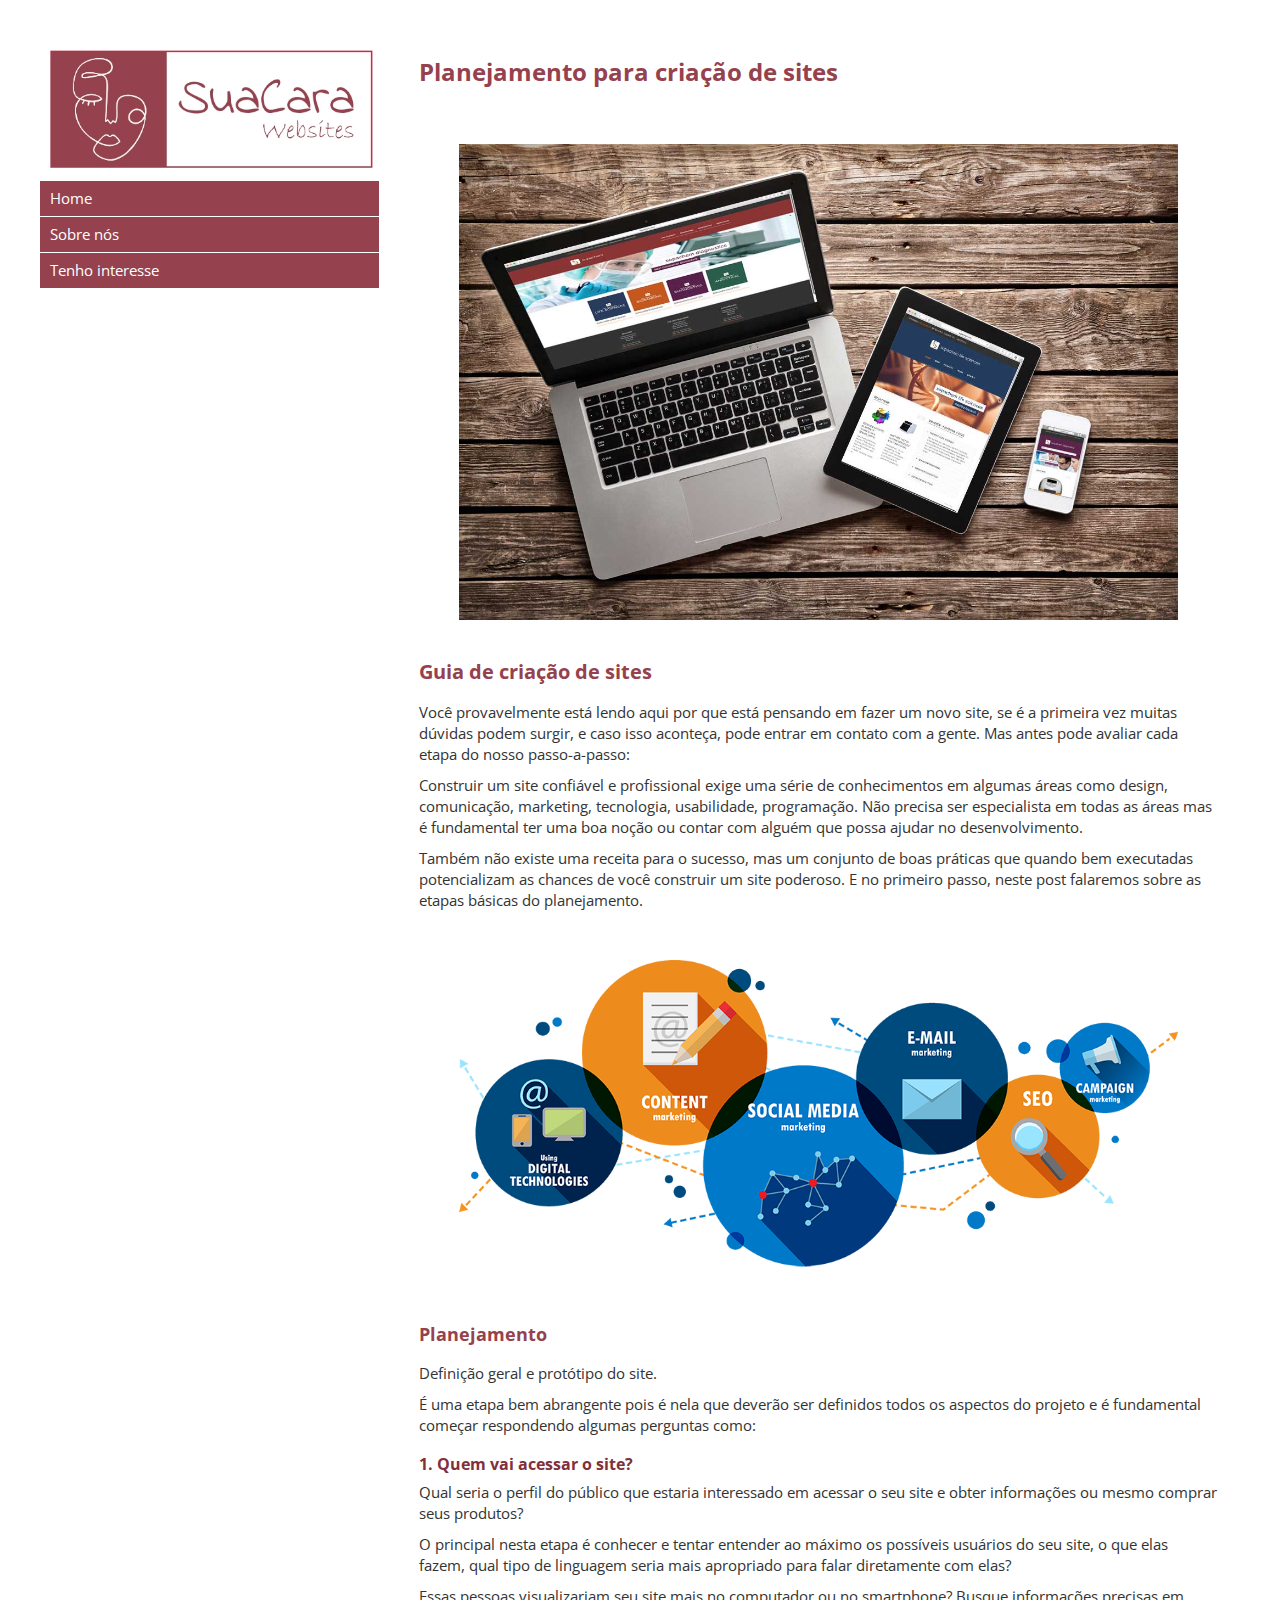
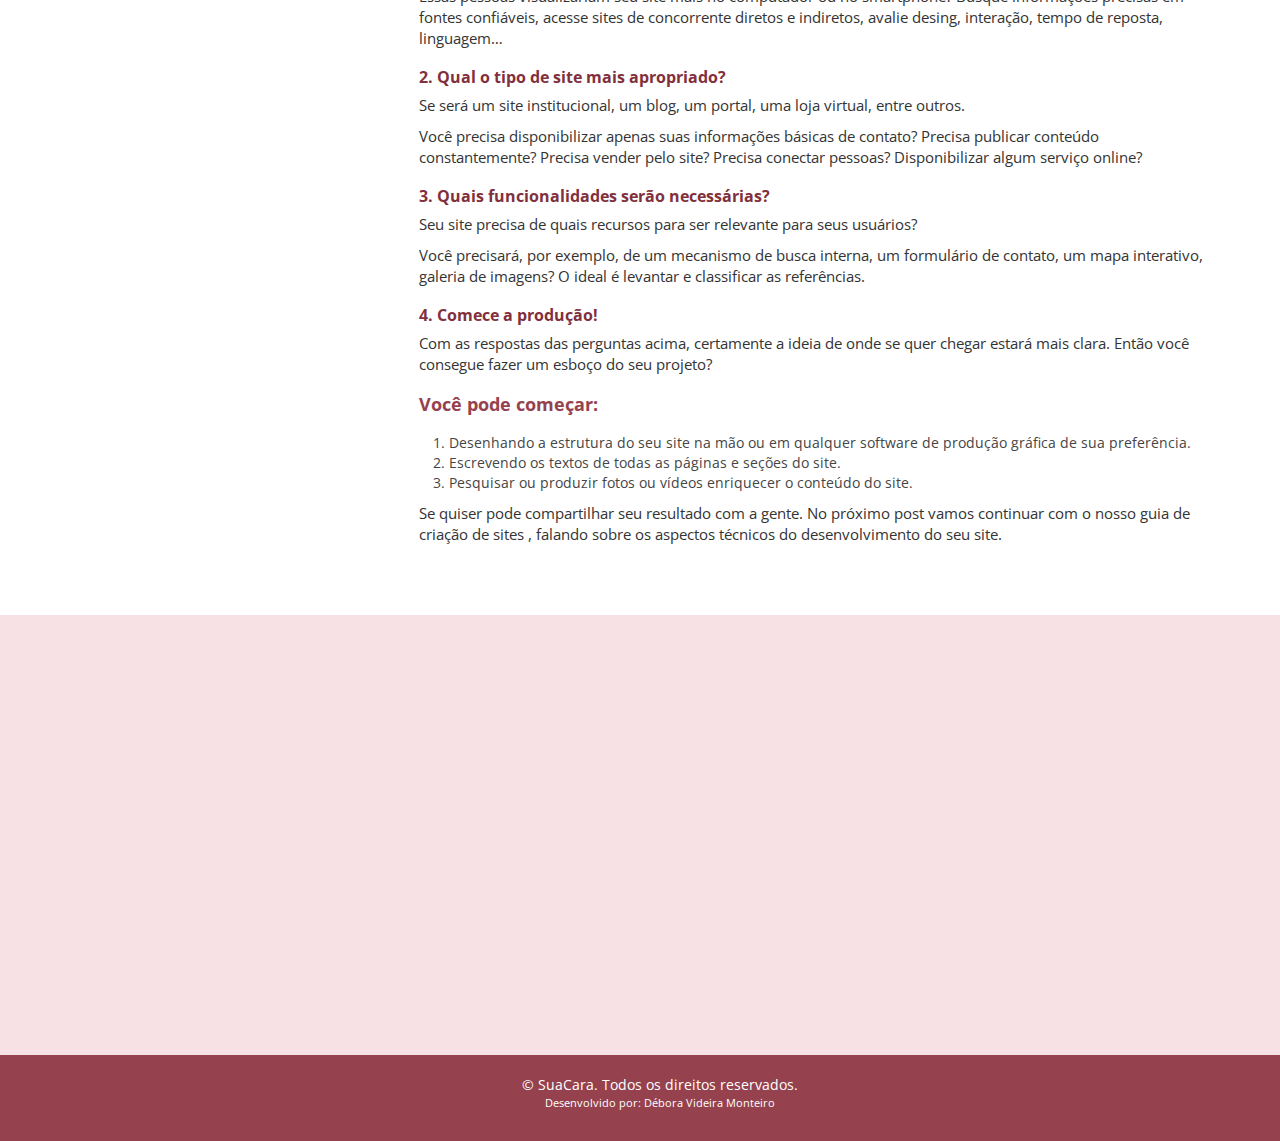
==== commit 28c1d6fb: "alteraçõesVictória" ====
--- a/index.html
+++ b/index.html
@@ -1,6 +1,5 @@
 <!DOCTYPE html>
 <html lang="en">
-
 <head>
     <meta charset="UTF-8">
     <meta http-equiv="X-UA-Compatible" content="IE=edge">
@@ -11,89 +10,96 @@
     <link rel="stylesheet" href="./assets/css/style.css">
 
     <!-- icones -->
-    <link rel="shortcut icon" href="./images/favicon.cc"> <!-- 17x17 pixels -->
-    <link rel="apple-touch-icon" href="./assets/images/icon-touch-retina.png">
-    <link rel="apple-touch-icon" href="./images/icon-touch-retina-iphone.png">
-    <link rel="apple-touch-icon" href="./images/icon-touch-retina-ipad.png">
+    <link rel="shortcut icon" href="./assets/images/favicon.cc"> <!-- 17x17 pixels -->
+    <link rel="apple-touch-icon" href="./assets/images/sc-icon-touch-retina.png">
+    <link rel="apple-touch-icon" href="./assets/images/icon-touch-retina-iphone.png">
+    <link rel="apple-touch-icon" href="./assets/images/icon-touch-retina-ipad.png">
 
     <!-- Google Fonts -->
     <link rel="preconnect" href="https://fonts.googleapis.com">
     <link rel="preconnect" href="https://fonts.gstatic.com" crossorigin>
     <link href="https://fonts.googleapis.com/css2?family=Open+Sans:wght@300;400;700&display=swap" rel="stylesheet">
 
-    <title>SuaCara</title>
+    <title>SuaCara Websites</title>
 </head>
-
 <body>
 
     <div class="main-container">
-        <header class="logo">
-            <div class="container logo">
-                <img id="logo" src="./assets/images/suacara.png" alt="SuaCara">
+        <section>
+            <div class="container">
+                <nav>
+                    <img id="logo" src="./assets/images/SuaCaraPeq.jpg" alt="SuaCara">
+                    <ul>
+                        <li><a href="#">Home</a></li>
+                        <li><a href="#">Sobre nós</a></li>
+                        <li><a href="#tenho-interesse">Tenho interesse</a></li>
+                    </ul>
+                </nav>
+                <article>
+                    <div class="container">
+                        <h1>Planejamento para criação de sites</h1>
+
+                        <img src="./assets/images/web-design-700x300.jpg" alt="Planejamento para criação de sites">
+
+                        <h2>Guia de criação de sites</h2>
+
+                        <p>Você provavelmente está lendo aqui por que está pensando em fazer um novo site, se é a primeira vez muitas dúvidas podem surgir, e caso isso aconteça, pode entrar em contato com a gente. Mas antes pode avaliar cada etapa do nosso passo-a-passo:</p>
+
+                        <p>Construir um site confiável e profissional exige uma série de conhecimentos em algumas áreas como design, comunicação, marketing, tecnologia, usabilidade, programação. Não precisa ser especialista em todas as áreas mas é fundamental ter uma boa noção ou contar com alguém que possa ajudar no desenvolvimento.</p>
+
+                        <p>Também não existe uma receita para o sucesso, mas um conjunto de boas práticas que quando bem executadas potencializam as chances de você construir um site poderoso. E no primeiro passo, neste post falaremos sobre as etapas básicas do planejamento.</p>
+
+                        <img src="./assets/images/digital-marketing-services-by-cpcc-2257.png" alt="">
+
+                        <h3>Planejamento</h3>
+
+                        <p>Definição geral e protótipo do site.</p>
+                        <p>É uma etapa bem abrangente pois é nela que deverão ser definidos todos os aspectos do projeto e é fundamental começar respondendo algumas perguntas como:</p>
+
+                        <h4>1. Quem vai acessar o site? </h4>
+
+                        <p>Qual seria o perfil do público que estaria interessado em acessar o seu site e obter informações ou mesmo comprar seus produtos?</p>
+
+                        <p>O principal nesta etapa é conhecer e tentar entender ao máximo os possíveis usuários do seu site, o que elas fazem, qual tipo de linguagem seria mais apropriado para falar diretamente com elas?</p>
+
+                        <p>Essas pessoas visualizariam seu site mais no computador ou no smartphone? Busque informações precisas em fontes confiáveis, acesse sites de concorrente diretos e indiretos, avalie desing, interação, tempo de reposta, linguagem…</p>
+
+                        <h4>2. Qual o tipo de site mais apropriado?</h4>
+                        <p>Se será um site institucional, um blog, um portal, uma loja virtual, entre outros.</p>
+
+                        <p>Você precisa disponibilizar apenas suas informações básicas de contato? Precisa publicar conteúdo constantemente? Precisa vender pelo site? Precisa conectar pessoas? Disponibilizar algum serviço online?</p>
+
+                        <h4>3. Quais funcionalidades serão necessárias?</h4>
+                        <p>Seu site precisa de quais recursos para ser relevante para seus usuários?</p>
+
+                        <p>Você precisará, por exemplo, de um mecanismo de busca interna, um formulário de contato, um mapa interativo, galeria de imagens? O ideal é levantar e classificar as referências.</p>
+
+                        <h4>4. Comece a produção!</h4>
+                        <p>Com as respostas das perguntas acima, certamente a ideia de onde se quer chegar estará mais clara. Então você consegue fazer um esboço do seu projeto?</p>
+
+                        <h3>Você pode começar:</h3>
+
+                        <ol>
+                            <li>Desenhando a estrutura do seu site na mão ou em qualquer software de produção gráfica de sua preferência.</li>
+                            <li>Escrevendo os textos de todas as páginas e seções do site.</li>
+                            <li>Pesquisar ou produzir fotos ou vídeos enriquecer o conteúdo do site.</li>
+                        </ol>
+
+                        <p>Se quiser pode compartilhar seu resultado com a gente. No próximo post vamos continuar com o nosso guia de criação de sites , falando sobre os aspectos técnicos do desenvolvimento do seu site.</p>
+                    </div>
+                </article>
+               
             </div>
-        </header>
-
-        <section id="banner">
-            <div class="container">
-                <div class="legenda-container">
-                    <div class="legenda">
-                        <h4>Crie seu site profissional</h4>
-                        <h5>Aqui na SuaCara você tem a solução completa</h5>
+        </section>  
+        <section id="tenho-interesse">
+                    <div class="cognito">
+                        <script src="https://www.cognitoforms.com/f/seamless.js" data-key="_JkAi9VZ0EmPq1Xp3DTHFw" data-form="1"></script>
                     </div>
-                    <a class="button-cta" href="#tenho-interesse">Tenho interesse</a>
-                </div>
-            </div>
-        </section>
-
-        <section id="saiba-mais">
-            <div class="container conteudoc">
-
-                <h1>Planejamento para criação de sites</h1>
-                <img class="conteudo" src="./assets/images/web-design-planning-700x300.jpg" alt="Planejamento para criação de sites">
-
-                <p class="conteudo">Construir um site confiável e profissional exige uma série de conhecimentos em algumas áreas como
-                    design, comunicação, marketing, tecnologia, usabilidade, programação. Não precisa ser especialista
-                    em todas as áreas mas é fundamental ter uma boa noção ou contar com alguém que possa ajudar no
-                    desenvolvimento. <br>
-                    <a class="button-cta" href="#tenho-interesse">Tenho interesse</a>
-                </p>
-
-
-
-            </div>
-        </section>
-
-        <section id="perguntas-frequentes">
-            <div class="container">
-                <h1>Dúvidas frequentes</h1>
-
-                <dl>
-                    <dt>Meu site vai aparcer no Google?</dt>
-                    <dd>Sim! Nosso site é otimizada para mecanismos de busca.</dd>
-                    <dt>Quem cria o layout?</dt>
-                    <dd>A equipe da SuaCara! </dd>
-                    <dt>Onde o site fica hospedado? É Seguro?</dt>
-                    <dd>Fica em nossos servidores, trabalhamos com certificado digital.</dd>
-                </dl>
-
-                <a class="button-cta" href="#tenho-interesse">Tenho interesse</a>
-
-            </div>
-        </section>
-
-        <section id="tenho-interesse">
-            <div class="cognito">
-                <script src="https://www.cognitoforms.com/f/seamless.js" data-key="_JkAi9VZ0EmPq1Xp3DTHFw"
-                    data-form="1"></script>
-            </div>
         </section>
         <footer>
-            <p>&copy; SuaCara. Todos os direitos reservados.
-                <small>Desenvolvido por: Débora Videira Monteiro</small>
-            </p>
-    </div>
-    </footer>
-    </div>
+                <p>&copy; SuaCara. Todos os direitos reservados.
+            <small>Desenvolvido por: Débora Videira Monteiro</small></p>
+            </div>
+        </footer>
 </body>
-
 </html>--- a/assets/css/style.css
+++ b/assets/css/style.css
@@ -1,99 +1,14 @@
 html {
     font-size: 62.5%;
-    width: 100vw;
-    height: 100vh;
 }
 
 body {
     background-color: #fcccd3; 
     font-family: 'Open Sans', sans-serif;
-    overflow-x: hidden;
-}
-.logo{
-    margin: 0 auto;
-    justify-content: center;
-    justify-items: center;
-    align-items: center;
-}
-#logo {
-    margin: 0 auto;
 }
 
-#banner {
-    background-image: url('../images/banner.png');
-    background-repeat: no-repeat;
-    background-position: center;
-    background-size: cover;
-    width: 100%;
-    height: 95vh;
-}
-
-.legenda-container {
-    width: 30vw;
-    float: right;
-    margin: 40px 0 0 60vw;
-    align-items: flex-end;
-}
-
-
-.legenda {
-    background-color: rgba(255, 255, 255, .6);
-    padding: 10px;
-    align-items: center;
-    border-radius: 5px;
-}
-
-.legenda h5,
-.legenda h4 {
-    color: #701e2a;
-    line-height: 150%;
-}
-
-.button-cta {
-    border-radius: 25px;
-    display: inline-block;
-    background-color: #429589;
-    color: #fff;
-    font-size: 1.8rem;
-    text-transform: uppercase;
-    box-shadow: 3px 3px 4px #cdf5ef;
-    padding: 10px 15px;
-    width: auto;
-    text-decoration: none;
-    font-weight: 300;
-    margin: 20px auto;
-}
-
-dl {
-    margin: 20px 0 ;
-    padding-left: 3rem;
-}
-dt {
-    font-family: 'Open Sans';
-    font-weight: 700;
-    font-size: 1.6rem;
-    color: #254159;
-    margin-bottom: 5px;
-}
-
-dd {
-    margin-left: 20px;
-    margin-bottom: 20px;
-    font-size: 1.4rem;
-}
-
-.conteudoc {
-    background-color: #dbdbdb;
-}
-
-.conteudo {
-    display: flexbox;
-    float: left;
-    width: 45%;
-}
-
-.conteudoc p{
-    margin: 10rem 0 0 0;
+#logo{
+    margin: 1rem;
 }
 
 .main-container {
@@ -105,7 +20,7 @@
 .container {
     display: block;
     float: left;
-    padding: 20px 40px;
+    padding: 20px;
     max-width: 100%;
     margin: 0 auto;
     max-width: 1198px;
@@ -115,7 +30,7 @@
     background: #fff;
     display: block;
     float: left;
-    padding: 20px 0;
+    padding: 20px;
     width: 100%;
     border-bottom: 1px solid #95424e;
 }
@@ -180,7 +95,7 @@
     display: block;
     float: left;
     font-size: 1.5rem; /* equivalente a 15px */ 
-    padding: 20px 0;
+    padding: 20px;
     width: 100%;
 }
 
@@ -227,7 +142,7 @@
     background-color: #95424e;
     display: block;
     float: left;
-    padding: 20px 0;
+    padding: 20px;
     width: 100%;
 }
 
@@ -242,7 +157,7 @@
     display: block;
 }
 
-@media (max-width: 768px) {
+@media (max-width: 425px) {
     section nav,
     section article {
         width: 100vw;
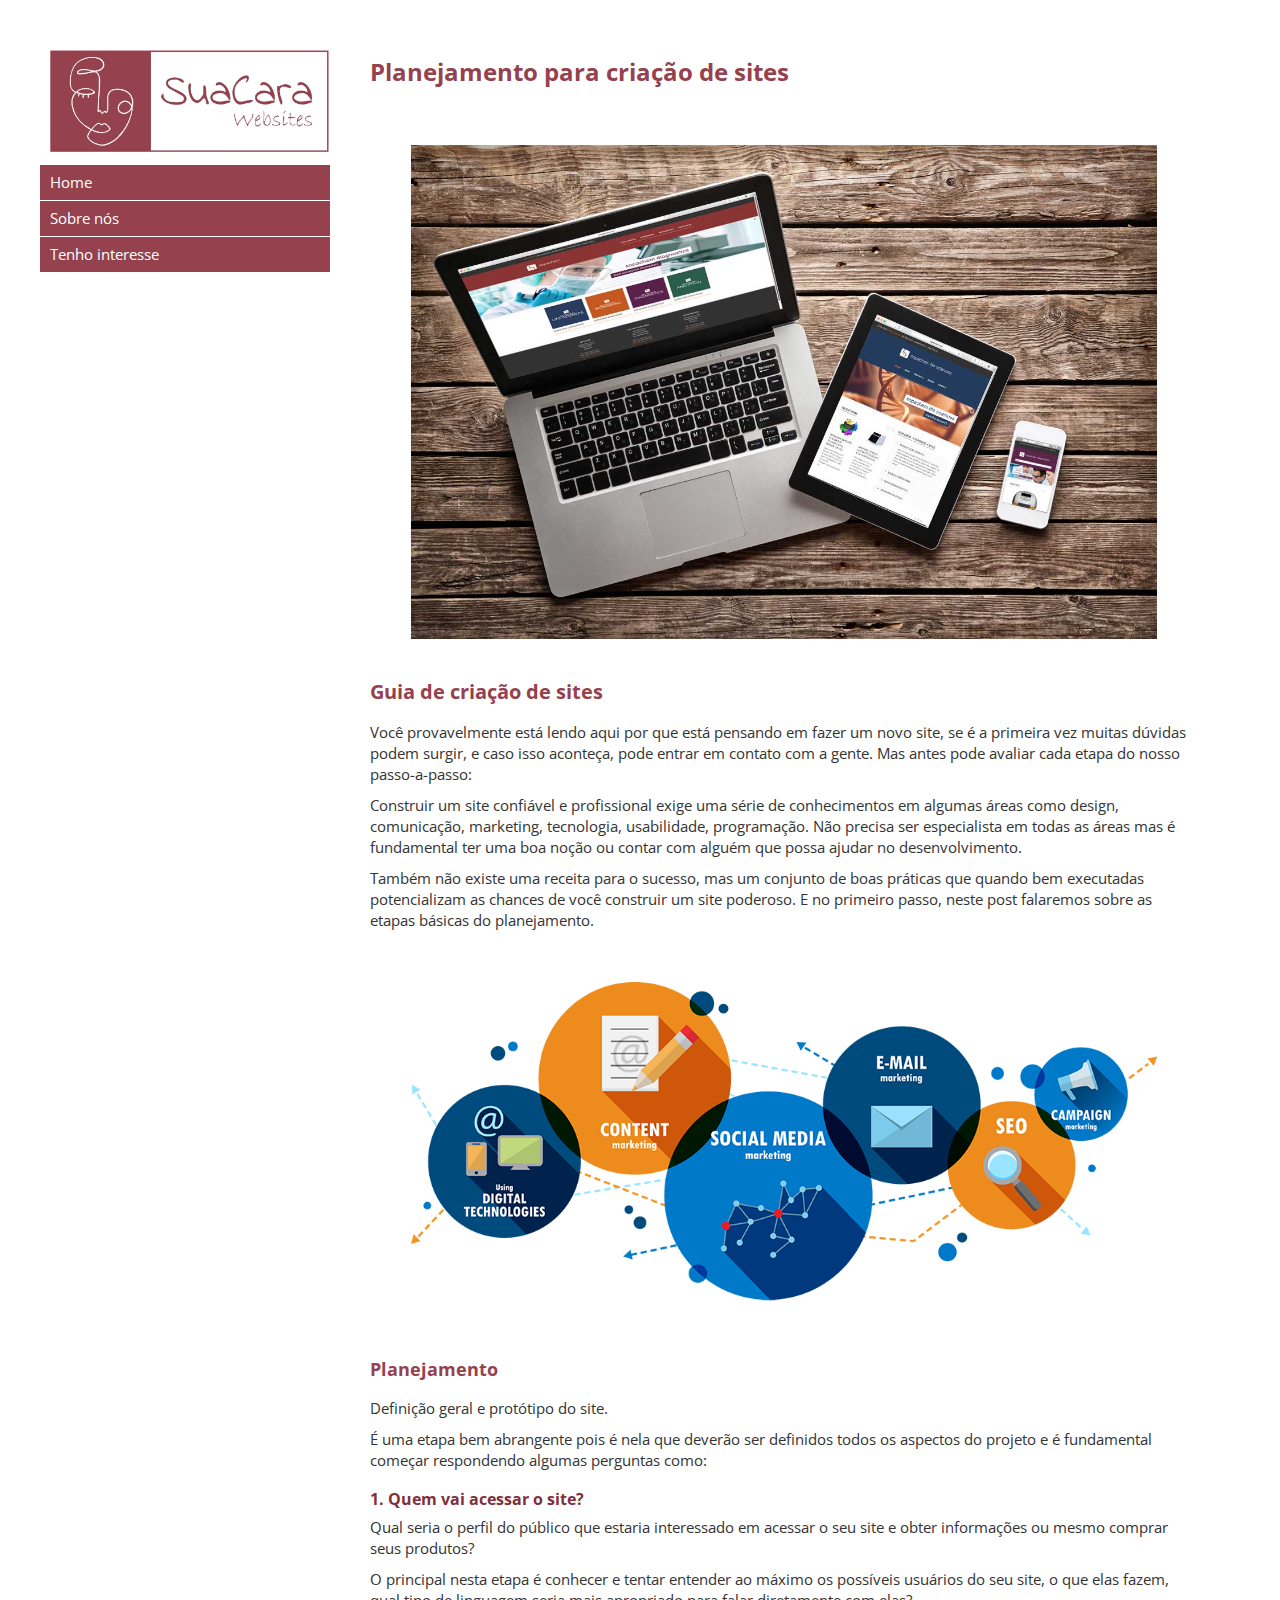
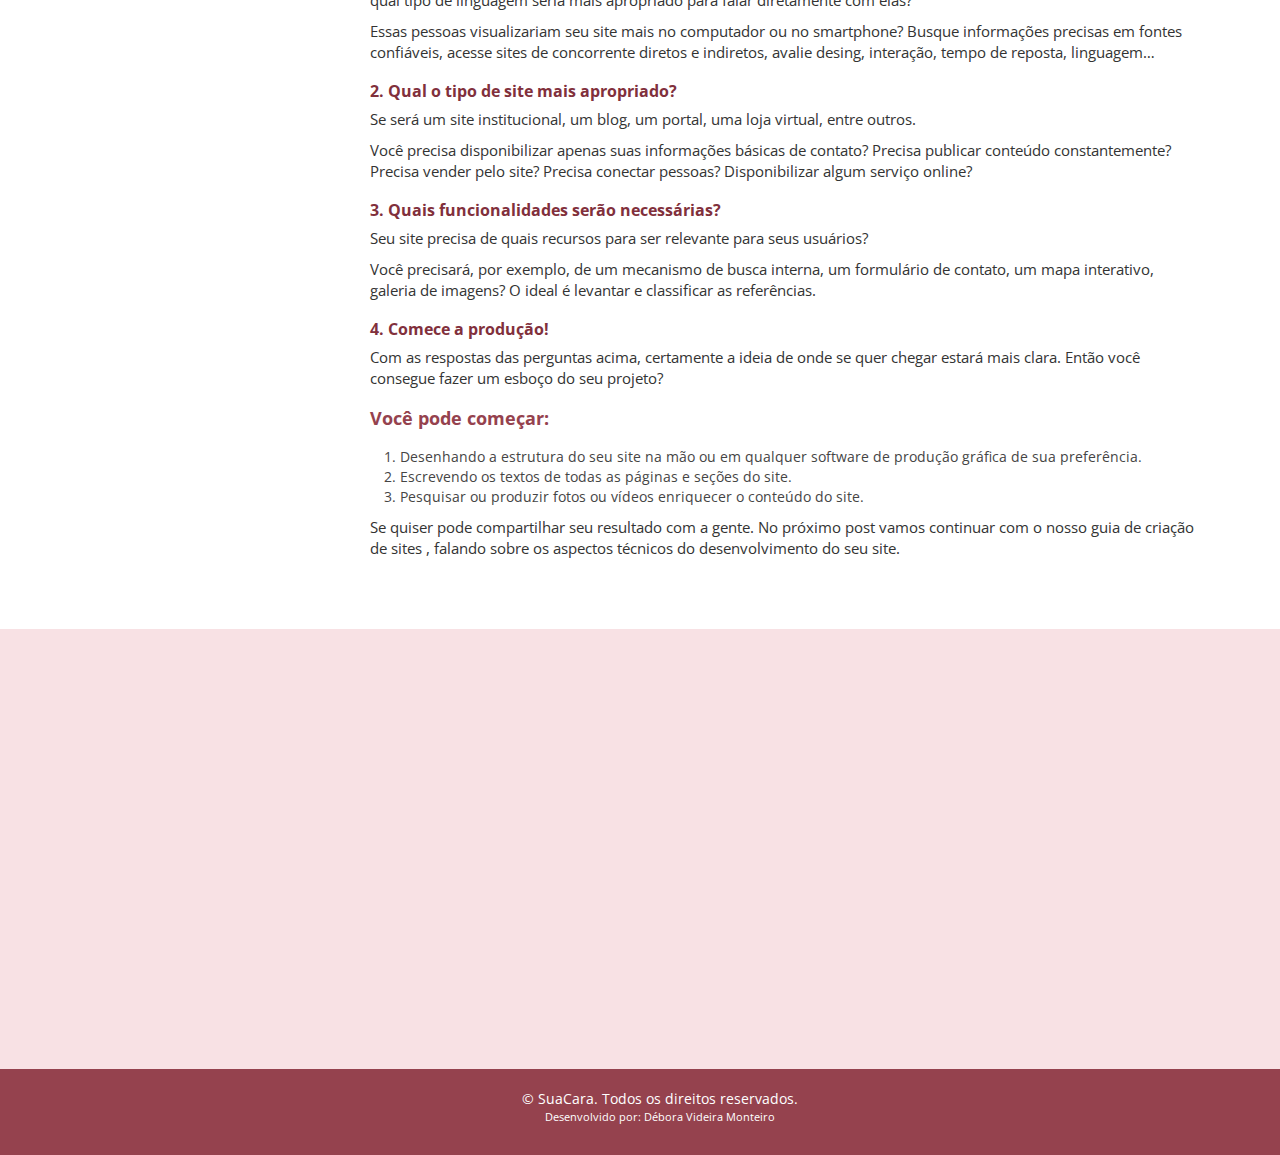
==== commit c628a8db: "fix sobre nós" ====
--- a/index.html
+++ b/index.html
@@ -31,7 +31,7 @@
                     <img id="logo" src="./assets/images/SuaCaraPeq.jpg" alt="SuaCara">
                     <ul>
                         <li><a href="#">Home</a></li>
-                        <li><a href="#">Sobre nós</a></li>
+                        <li><a href="#sobrenos">Sobre nós</a></li>
                         <li><a href="#tenho-interesse">Tenho interesse</a></li>
                     </ul>
                 </nav>
@@ -41,7 +41,7 @@
 
                         <img src="./assets/images/web-design-700x300.jpg" alt="Planejamento para criação de sites">
 
-                        <h2>Guia de criação de sites</h2>
+                        <h2 id="sobrenos">Guia de criação de sites</h2>
 
                         <p>Você provavelmente está lendo aqui por que está pensando em fazer um novo site, se é a primeira vez muitas dúvidas podem surgir, e caso isso aconteça, pode entrar em contato com a gente. Mas antes pode avaliar cada etapa do nosso passo-a-passo:</p>
 
--- a/assets/css/style.css
+++ b/assets/css/style.css
@@ -1,10 +1,12 @@
 html {
     font-size: 62.5%;
+    
 }
 
 body {
-    background-color: #fcccd3; 
+    background-color: #fcccd3;
     font-family: 'Open Sans', sans-serif;
+    overflow-x: hidden;
 }
 
 #logo{
@@ -13,8 +15,6 @@
 
 .main-container {
     display: block;
-    width: 100vw;
-    margin: 0 auto;
 }
 
 .container {
@@ -23,7 +23,6 @@
     padding: 20px;
     max-width: 100%;
     margin: 0 auto;
-    max-width: 1198px;
 }
 
 header {
@@ -102,7 +101,7 @@
 section nav {
     display: block;
     float: left;
-    width: 30%;
+    width: 25%;
 }
 
 nav li {
@@ -158,13 +157,50 @@
 }
 
 @media (max-width: 425px) {
+
+    html{
+        width: 98vw;
+        margin: 0;
+        padding: 1%;
+        background-color: #fff;
+    }
+
+    nav{
+        width: 90vw;
+    }
+    nav ul{
+        width: 80vw;
+    }
+    .container{
+        width: 90vw;
+    }
+    section{
+        padding: 0;
+    }
+
+    img{
+        max-width: 70vw;
+    }
+
     section nav,
-    section article {
-        width: 100vw;
-    }  
-
+    section article,
+    footer {
+        width: 98vw;
+        padding: 0;
+    }
+    
+    #tenhointeresse{
+        width: 100%;
+    }
+    .cognito{
+        width: 98vw !important;
+        margin: 0 !important;
+        padding: 1% !important;
+        height: 45rem !important;
+    }
     .container {
         padding-left: 1%;
         padding-right: 1%;
+        margin: 0;
     }
 }